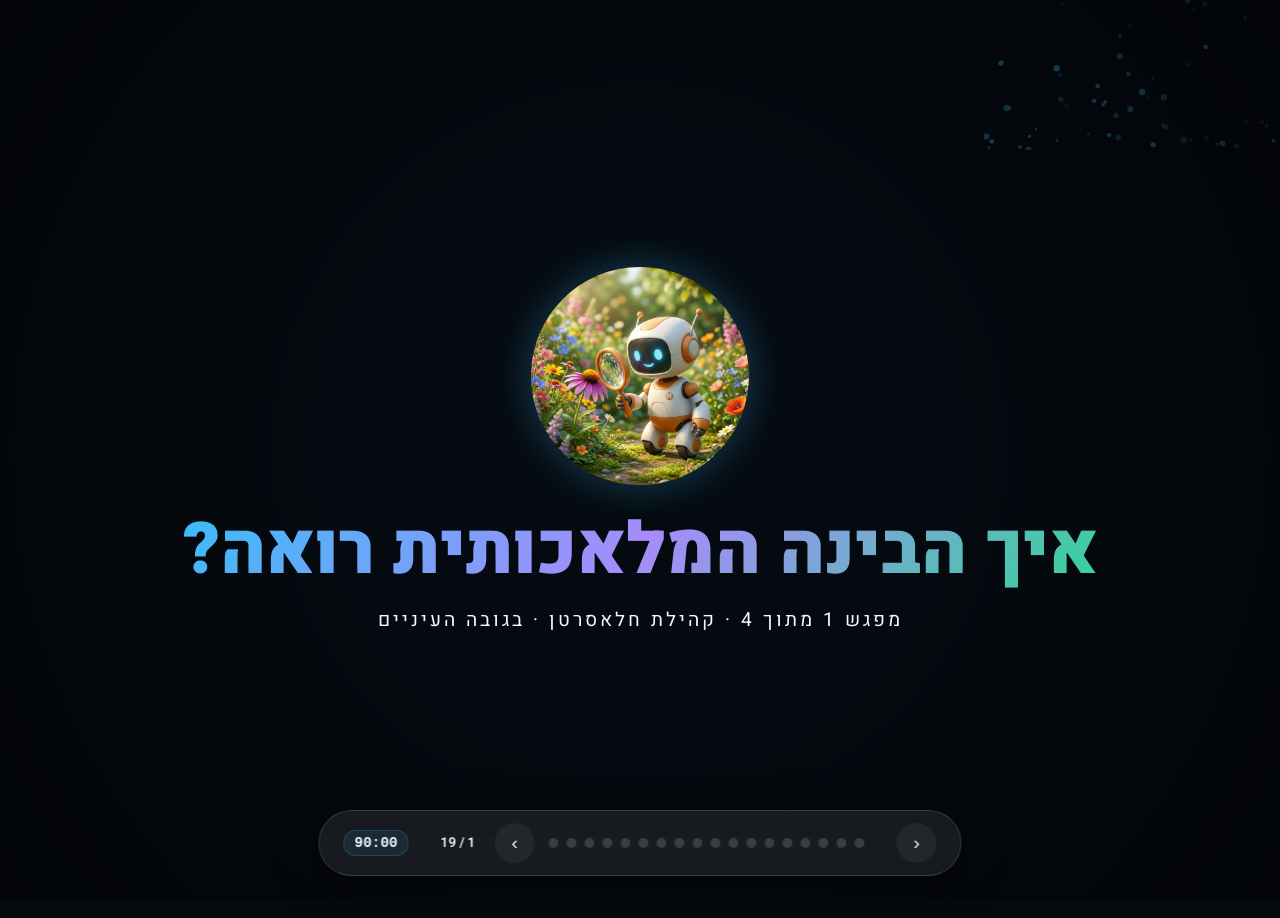
==== index.html @ 6be5097e "Update Slide 6 question text" ====
<!DOCTYPE html>
<html lang="he" dir="rtl">
<head>
  <meta charset="UTF-8" />
  <meta name="viewport" content="width=device-width, initial-scale=1.0" />
  <title>איך הבינה המלאכותית רואה — סדנה לקהילת חלאסרטן</title>
  <link rel="preconnect" href="https://fonts.googleapis.com">
  <link rel="preconnect" href="https://fonts.gstatic.com" crossorigin>
  <link href="https://fonts.googleapis.com/css2?family=Heebo:wght@300;400;500;700;800;900&display=swap" rel="stylesheet">
  <script src="https://cdn.jsdelivr.net/npm/@tailwindcss/browser@4"></script>
  <style type="text/tailwindcss">
    @theme {
      --color-bg: #0c1726;
      --color-bg-deep: #07101b;
      --color-surface: #18273a;
      --color-text: #f4f8ff;
      --color-text-secondary: #c5d7ea;
      --color-text-muted: #88a4c3;
      --color-accent-1: #39bdf8;
      --color-accent-2: #a78bfa;
      --color-accent-3: #34d399;
      --color-accent-4: #f59e0b;
      --color-glass-bg: rgba(255,255,255,0.06);
      --color-glass-border: rgba(255,255,255,0.10);
      --color-vignette: rgba(0,0,0,0.45);
      --font-display: 'Heebo', sans-serif;
      --font-body: 'Heebo', sans-serif;
    }
  </style>
  <style>
    :root { --color-bg:#050a10; --color-text:#f4f8ff; --glow-color-rgb:57,189,248; }
    *,*::before,*::after{box-sizing:border-box}
    html,body{background:var(--color-bg);margin:0;font-family:'Heebo',sans-serif;color:var(--color-text);overflow:hidden;height:100vh;width:100vw}
    .deck{width:100vw;height:100vh;position:relative;perspective:1200px}
    .slide{position:absolute;inset:0;background:var(--color-bg);display:flex;flex-direction:column;align-items:center;justify-content:center;opacity:0;transform:translateY(40px) scale(0.95);filter:blur(15px);transition:opacity 0.8s cubic-bezier(0.16, 1, 0.3, 1),transform 0.8s cubic-bezier(0.16, 1, 0.3, 1),filter 0.8s cubic-bezier(0.16, 1, 0.3, 1);pointer-events:none;overflow:hidden}
    .slide.active{opacity:1;transform:translateY(0) scale(1);filter:blur(0);pointer-events:all}
    .slide>.content{position:relative;z-index:2;width:100%;max-width:1120px;padding:clamp(1.3rem,3.2vw,3.2rem)}
    .nav-controls{position:fixed;bottom:24px;left:50%;transform:translateX(-50%);display:flex;align-items:center;gap:14px;z-index:100;background:rgba(255,255,255,0.08);backdrop-filter:blur(16px);-webkit-backdrop-filter:blur(16px);padding:12px 24px;border-radius:50px;border:1px solid rgba(255,255,255,0.15);box-shadow:0 10px 40px rgba(0,0,0,0.5)}
    .nav-btn{width:40px;height:40px;border:none;background:rgba(255,255,255,0.05);color:var(--color-accent-1);border-radius:50%;font-size:1.2rem;cursor:pointer;display:flex;align-items:center;justify-content:center;transition:all 0.3s ease}
    .nav-btn:hover{background:rgba(255,255,255,0.15);transform:scale(1.1);color:#fff}
    .slide-dots{display:flex;gap:8px}
    .dot{width:10px;height:10px;border-radius:50%;background:rgba(255,255,255,0.15);cursor:pointer;transition:all 0.3s cubic-bezier(0.34, 1.56, 0.64, 1)}
    .dot.active{background:var(--color-accent-1);transform:scale(1.4);box-shadow:0 0 10px var(--color-accent-1)}
    .slide-counter{font-size:.85rem;color:var(--color-text-muted);min-width:46px;text-align:center;font-weight:600}
    .reveal{opacity:0;transform:translateY(30px)}
    .gradient-mesh{position:absolute;inset:0;z-index:0;overflow:hidden;pointer-events:none}
    .blob{position:absolute;border-radius:50%;filter:blur(100px);animation:float-slow 12s cubic-bezier(0.4, 0, 0.2, 1) infinite;mix-blend-mode:screen}
    .blob:nth-child(2){animation:float-drift 16s cubic-bezier(0.4, 0, 0.2, 1) infinite}
    .blob:nth-child(3){animation:float-slow 20s cubic-bezier(0.4, 0, 0.2, 1) infinite reverse}
    .slide::before{content:'';position:absolute;inset:0;z-index:1;pointer-events:none;background-image:url("data:image/svg+xml,%3Csvg viewBox='0 0 512 512' xmlns='http://www.w3.org/2000/svg'%3E%3Cfilter id='n'%3E%3CfeTurbulence type='fractalNoise' baseFrequency='0.7' numOctaves='4' stitchTiles='stitch'/%3E%3C/filter%3E%3Crect width='100%25' height='100%25' filter='url(%23n)' opacity='0.04'/%3E%3C/svg%3E");background-repeat:repeat;background-size:256px 256px;opacity:.05;mix-blend-mode:overlay}
    .slide::after{content:'';position:absolute;inset:0;z-index:1;pointer-events:none;background:radial-gradient(circle at center,transparent 40%,rgba(0,0,0,0.6) 100%)}
    @keyframes float-slow{0%{transform:translate(0,0) scale(1)}25%{transform:translate(40px,-30px) scale(1.1)}50%{transform:translate(-30px,30px) scale(.95)}75%{transform:translate(30px,20px) scale(1.05)}100%{transform:translate(0,0) scale(1)}}
    @keyframes float-drift{0%{transform:translate(0,0) scale(1) rotate(0)}33%{transform:translate(-40px,-40px) scale(1.1) rotate(5deg)}66%{transform:translate(30px,20px) scale(.9) rotate(-3deg)}100%{transform:translate(0,0) scale(1) rotate(0)}}
    @keyframes float{0%,100%{transform:translateY(0)}50%{transform:translateY(-10px)}}
    .card{background:linear-gradient(145deg, rgba(255,255,255,0.06), rgba(255,255,255,0.02));backdrop-filter:blur(24px);-webkit-backdrop-filter:blur(24px);border:1px solid rgba(255,255,255,0.08);border-radius:24px;padding:1.4rem;transition:all 0.4s cubic-bezier(0.16, 1, 0.3, 1);box-shadow:0 4px 20px rgba(0,0,0,0.2)}
    .card:hover{transform:translateY(-5px);border-color:rgba(255,255,255,0.2);box-shadow:0 12px 40px rgba(0,0,0,0.4)}
    .muted{color:var(--color-text-muted)} .secondary{color:var(--color-text-secondary)} .accent{color:var(--color-accent-1)}
    .emoji-big{font-size:78px;line-height:1;filter:drop-shadow(0 10px 20px rgba(0,0,0,0.3))}
    .badge{display:inline-flex;align-items:center;gap:.45rem;padding:.4rem 1rem;border-radius:999px;background:rgba(255,255,255,0.08);border:1px solid rgba(255,255,255,0.15);font-size:.9rem;color:var(--color-text);font-weight:600;box-shadow:0 4px 15px rgba(0,0,0,0.1);backdrop-filter:blur(10px)}
    .mouse-spotlight{position:fixed;inset:0;z-index:99;pointer-events:none;transition:background 0.1s}
    .timeline{display:flex;flex-direction:column;gap:1.2rem}
    .step{display:flex;align-items:flex-start;gap:1rem}
    .step-num{width:32px;height:32px;border-radius:50%;display:flex;align-items:center;justify-content:center;background:linear-gradient(135deg, var(--color-accent-1), #0284c7);color:#fff;font-weight:800;font-size:.9rem;min-width:32px;box-shadow:0 4px 10px rgba(57,189,248,0.3)}
    .video-box{background:linear-gradient(135deg,rgba(57,189,248,.05),rgba(167,139,250,.05));border:1px solid rgba(167,139,250,.25);border-radius:24px;padding:1.4rem;box-shadow:inset 0 0 40px rgba(167,139,250,0.05)}
    .terminal{background:#000;border-radius:18px;padding:1.2rem;border:1px solid rgba(255,255,255,.1);font-family:monospace;color:#10b981;line-height:1.5;font-size:.9rem;height:260px;overflow:hidden;box-shadow:inset 0 0 20px rgba(0,0,0,0.8)}
    .small{font-size:.9rem;line-height:1.5}
    .session-badge{display:flex;align-items:center;justify-content:center;width:40px;height:40px;border-radius:50%;font-weight:800;font-size:1rem;min-width:40px;box-shadow:0 4px 12px rgba(0,0,0,0.1)}
    .glowing-image{border-radius:24px;box-shadow:0 0 40px rgba(57,189,248,0.3);border:1px solid rgba(255,255,255,0.1);object-fit:cover;transition:all 0.4s ease}
    .glowing-image:hover{transform:scale(1.02);box-shadow:0 0 60px rgba(167,139,250,0.4)}
    @media (prefers-reduced-motion: reduce){*,*::before,*::after{animation-duration:.01ms!important;transition-duration:.2s!important}}
  </style>
</head>
<body>
<div class="mouse-spotlight"></div>
<div class="deck">

<!-- SLIDE 1: Title -->
<div class="slide active" data-slide="1">
  <div class="gradient-mesh"><div class="blob" style="width:520px;height:520px;top:-120px;right:-100px;background:var(--color-accent-1);opacity:.13"></div><div class="blob" style="width:330px;height:330px;bottom:-70px;left:-40px;background:var(--color-accent-2);opacity:.11"></div><div class="blob" style="width:220px;height:220px;top:48%;left:18%;background:var(--color-accent-3);opacity:.09"></div></div>
  <canvas class="particle-canvas" style="position:absolute;inset:0;z-index:1"></canvas>
  <div class="content text-center" style="display:flex;flex-direction:column;align-items:center;">
    <img src="assets/friendly_hero_1775675685711.png" class="reveal glowing-image" style="width:220px;height:220px;margin-bottom:1.5rem;animation:float 5s ease-in-out infinite;border-radius:50%;object-fit:cover;" alt="Friendly AI Robot hero" />
    <h1 class="reveal" style="font-size:clamp(2.2rem,5.6vw,4.5rem);font-weight:900;line-height:1.15;margin:0 0 .8rem;background:linear-gradient(135deg,#39bdf8,#a78bfa,#34d399);-webkit-background-clip:text;-webkit-text-fill-color:transparent;background-clip:text">איך הבינה המלאכותית רואה?</h1>
    <p class="reveal muted" style="font-size:clamp(.95rem,1.5vw,1.2rem);letter-spacing:3px;text-transform:uppercase;margin:0">מפגש 1 מתוך 4 · קהילת חלאסרטן · בגובה העיניים</p>
  </div>
</div>

<!-- SLIDE 2: About me — UPDATED with personal story -->
<div class="slide" data-slide="2">
  <div class="gradient-mesh"><div class="blob" style="width:430px;height:430px;top:-100px;left:-60px;background:var(--color-accent-2);opacity:.10"></div><div class="blob" style="width:270px;height:270px;bottom:-60px;right:-40px;background:var(--color-accent-3);opacity:.08"></div></div>
  <div class="content">
    <div class="reveal badge">🙋 קצת עליי</div>
    <h2 class="reveal" style="font-size:clamp(1.7rem,4vw,2.8rem);font-weight:800;margin:.7rem 0 1.1rem">מי אני — ולמה בחרתי להעביר את הסדנה הזו</h2>
    <div class="grid grid-cols-2 gap-5">
      <div class="card reveal">
        <img src="assets/unnamed.png" style="width:70px;height:70px;border-radius:50%;object-fit:cover;margin-bottom:.8rem;border:2px solid var(--color-accent-1);" alt="Amit Rosen" />
        <div style="font-weight:700;margin-bottom:.4rem">עמית רוזן — AI Solution Architect</div>
        <div class="secondary small">בן 37, קריית אונו, נשוי ואב לשניים. עובד בקשת. בונה מערכות AI ביום-יום ומתרגם טכנולוגיה מורכבת לשפה פשוטה.</div>
      </div>
      <div class="card reveal" style="border-right:3px solid #f472b6">
        <img src="assets/unnamed%20(1).jpg" style="width:70px;height:70px;border-radius:50%;object-fit:cover;margin-bottom:.8rem;border:2px solid #f472b6;" alt="Journey" />
        <div style="font-weight:700;margin-bottom:.4rem;color:#f472b6">גם אני עברתי את המסע הזה.</div>
        <div class="secondary small">ב-2018 גיליתי שאני חולה, ועברתי שנה וחצי של 8 ניתוחים ו-4 סבבי כימו. את הלפטופ לקחתי לכל מקום — והמשכתי לעבוד, ליצור ולהיות עסוק גם בתוך הכימו. <span style="color:#f4f8ff;font-weight:600">זה היה העוגן שלי בתוך כל הבלגן.</span></div>
      </div>
      <div class="card reveal"><div style="font-size:46px;margin-bottom:.5rem">💡</div><div style="font-weight:700;margin-bottom:.4rem">מה שעזר לי, יכול לעזור גם לכם.</div><div class="secondary small">הסדנה הזו לא נועדה ללמד מדעי המחשב — אלא לתת כלים פשוטים שיכולים לעזור, לעורר סקרנות, ולחזק תחושת מסוגלות.</div></div>
      <div class="card reveal"><div style="font-size:46px;margin-bottom:.5rem">🤝</div><div style="font-weight:700;margin-bottom:.4rem">זו שיחה, לא הרצאה</div><div class="secondary small">תעצרו אותי, תשאלו, תשתפו. כל אחד מכם נמצא במקום אחר — ואני כאן בשביל כולכם.</div></div>
    </div>
  </div>
</div>

<!-- SLIDE 3: My journey — UPDATED with illness timeline -->
<div class="slide" data-slide="3">
  <div class="gradient-mesh"><div class="blob" style="width:420px;height:420px;top:-70px;right:-80px;background:var(--color-accent-1);opacity:.09"></div><div class="blob" style="width:300px;height:300px;bottom:-70px;left:-50px;background:var(--color-accent-3);opacity:.08"></div></div>
  <div class="content">
    <div class="reveal badge">📖 הסיפור שלי</div>
    <h2 class="reveal" style="font-size:clamp(1.7rem,4vw,2.7rem);font-weight:800;margin:.7rem 0 1rem">איך הגעתי לעמוד כאן?</h2>
    <div class="timeline">
      <div class="card reveal" style="border-right:4px solid var(--color-accent-1)"><div style="font-weight:700;margin-bottom:.35rem">2017 — WSC Sports</div><div class="secondary small">נכנסתי להייטק, לא בתכנות — בתפקידי ייעול תהליכים והכשרה. גיליתי שאני אוהב לחבר בין אנשים לטכנולוגיה.</div></div>
      <div class="card reveal" style="border-right:4px solid #f472b6"><div style="font-weight:700;margin-bottom:.35rem;color:#f472b6">2018 — "זה לא שטויות"</div><div class="secondary small">משהו בולט בצוואר. רופא, בדיקה, החלטה: חשד ללימפומה. שאלתי "זה שטויות נכון?" — הוא אמר שלא. יצאתי, עשיתי גוגל, הבנתי שאני הולך למות. <span style="color:#f4f8ff">בסוף — סרטן אשך, 8 ניתוחים, 4 כימו.</span></div></div>
      <div class="card reveal" style="border-right:4px solid var(--color-accent-2)"><div style="font-weight:700;margin-bottom:.35rem">תקופת הטיפולים — לא להפסיק</div><div class="secondary small">ביקשתי מהבוס דבר אחד: לא להפסיק לעבוד. חצי משרה, בזמנים שלי. הייתי עובד תוך כדי שהכימו מתחיל לזרום. <span style="color:#f4f8ff">זה שמר אותי שפוי וחי.</span></div></div>
      <div class="card reveal" style="border-right:4px solid var(--color-accent-3)"><div style="font-weight:700;margin-bottom:.35rem">היום — לשתף את מה שעזר</div><div class="secondary small">כל אחד מכם נמצא במקום אחר — תוך כדי הטיפולים, אחרי, עדיין מחפש. אני כאן לתת לכם כלים שיגרמו לכם להרגיש מסוגל, יצירתי, ועסוק.</div></div>
    </div>
  </div>
</div>

<!-- SLIDE 4: NEW — Course overview (4 sessions) -->
<div class="slide" data-slide="4">
  <div class="gradient-mesh"><div class="blob" style="width:450px;height:450px;top:-100px;right:-70px;background:var(--color-accent-3);opacity:.1"></div><div class="blob" style="width:280px;height:280px;bottom:-60px;left:-40px;background:var(--color-accent-2);opacity:.08"></div></div>
  <div class="content">
    <div class="reveal badge">🗓️ 4 מפגשים</div>
    <h2 class="reveal" style="font-size:clamp(1.7rem,3.8vw,2.5rem);font-weight:800;margin:.7rem 0 1.1rem">מה נעשה יחד?</h2>
    <div class="grid grid-cols-2 gap-5">
      <div class="card reveal" style="border-top:3px solid var(--color-accent-1)">
        <div style="display:flex;align-items:center;gap:.7rem;margin-bottom:.6rem">
          <div class="session-badge" style="background:rgba(57,189,248,.15);color:var(--color-accent-1)">1</div>
          <div style="font-weight:800;color:var(--color-accent-1)">👁️ AI רואה את העולם — היום</div>
        </div>
        <div class="secondary small">ראייה ממוחשבת, Google Lens, דפדפנים אייג'נטים. כלים שמבינים תמונות ומסכים.</div>
      </div>
      <div class="card reveal" style="border-top:3px solid var(--color-accent-2)">
        <div style="display:flex;align-items:center;gap:.7rem;margin-bottom:.6rem">
          <div class="session-badge" style="background:rgba(167,139,250,.15);color:var(--color-accent-2)">2</div>
          <div style="font-weight:800;color:var(--color-accent-2)">✨ AI יוצר ממילים</div>
        </div>
        <div class="secondary small">מודלי שפה, Prompt Engineering, יצירת קוד אינטראקטיבי ומערכת שמש תלת-ממדית.</div>
      </div>
      <div class="card reveal" style="border-top:3px solid var(--color-accent-3)">
        <div style="display:flex;align-items:center;gap:.7rem;margin-bottom:.6rem">
          <div class="session-badge" style="background:rgba(52,211,153,.15);color:var(--color-accent-3)">3</div>
          <div style="font-weight:800;color:var(--color-accent-3)">🎬 מסיפור לסרטון</div>
        </div>
        <div class="secondary small">יצירת תמונות, מוזיקה מקורית וסרטון מצויר אישי — שרשרת כלים מ-Gemini עד CapCut.</div>
      </div>
      <div class="card reveal" style="border-top:3px solid var(--color-accent-4)">
        <div style="display:flex;align-items:center;gap:.7rem;margin-bottom:.6rem">
          <div class="session-badge" style="background:rgba(245,158,11,.15);color:var(--color-accent-4)">4</div>
          <div style="font-weight:800;color:var(--color-accent-4)">🧠 AI כשותף חכם</div>
        </div>
        <div class="secondary small">NotebookLM — AI שעובד עם המסמכים שלכם. כלים פרקטיים ופודקאסט מפתיע על הקבוצה.</div>
      </div>
    </div>
    <div class="card reveal" style="margin-top:.8rem;text-align:center"><span class="secondary small">לא נדרש רקע טכני · לא נדרש תכנות · רק</span> <span style="font-weight:800;color:var(--color-accent-1)">סקרנות</span></div>
  </div>
</div>

<!-- SLIDE 5: NEW — Participant introductions activity -->
<div class="slide" data-slide="5">
  <div class="gradient-mesh"><div class="blob" style="width:460px;height:460px;top:-90px;left:-70px;background:var(--color-accent-2);opacity:.1"></div><div class="blob" style="width:290px;height:290px;bottom:-60px;right:-50px;background:var(--color-accent-3);opacity:.08"></div></div>
  <div class="content">
    <div class="reveal badge">🙋‍♀️ היכרות</div>
    <h2 class="reveal" style="font-size:clamp(1.7rem,4vw,2.7rem);font-weight:800;margin:.7rem 0 1.1rem">עכשיו — תורכם :)</h2>
    <div class="grid grid-cols-[1.2fr_1fr] gap-6 items-start">
      <div class="reveal">
        <div class="card" style="margin-bottom:1rem">
          <div style="font-weight:800;color:var(--color-accent-3);margin-bottom:.8rem">כמה דברים שנשמח לשמוע:</div>
          <div class="step" style="margin-bottom:.6rem"><div class="step-num" style="background:var(--color-accent-3)">1</div><div class="secondary small" style="padding-top:3px">איך קוראים לכם, ומאיפה אתם</div></div>
          <div class="step" style="margin-bottom:.6rem"><div class="step-num" style="background:var(--color-accent-2)">2</div><div class="secondary small" style="padding-top:3px">מה מביא אתכם לכאן</div></div>
          <div class="step"><div class="step-num" style="background:var(--color-accent-1)">3</div><div class="secondary small" style="padding-top:3px">מה הייתם רוצים ללמוד</div></div>
        </div>
      </div>
      <div class="reveal">
        <div class="card" style="border-right:4px solid var(--color-accent-2);margin-bottom:.8rem">
          <div style="font-size:2rem;margin-bottom:.5rem">💬</div>
          <div style="font-weight:700;margin-bottom:.4rem">אין תשובה נכונה</div>
          <div class="secondary small">לא צריך לדעת כלום מראש — רק לבוא כמו שאתם.</div>
        </div>
        <div class="card" style="background:rgba(244,114,182,.05);border:1px solid rgba(244,114,182,.2)">
          <div style="font-size:1.5rem;margin-bottom:.4rem">🎗️</div>
          <div class="secondary small">ואם לא מתחשק לשתף עכשיו — זה גם ממש בסדר. נקשיב, נתקדם לאט, וכל אחד בקצב שלו.</div>
        </div>
      </div>
    </div>
  </div>
</div>

<!-- SLIDE 6: Opening question (was slide 4) -->
<div class="slide" data-slide="6">
  <div class="gradient-mesh"><div class="blob" style="width:450px;height:450px;top:-100px;left:-70px;background:var(--color-accent-3);opacity:.1"></div><div class="blob" style="width:260px;height:260px;bottom:-60px;right:-40px;background:var(--color-accent-1);opacity:.08"></div></div>
  <div class="content text-center" style="display:flex;flex-direction:column;align-items:center;">
    <h2 class="reveal" style="font-size:clamp(1.8rem,4vw,3rem);font-weight:800;margin:0 0 1rem">שאלת פתיחה</h2>
    <div class="reveal video-box" style="max-width:780px;margin:0 auto 1.5rem;display:flex;flex-direction:column;gap:1.5rem;align-items:center;">
      <p style="font-size:clamp(1.2rem,2.5vw,1.8rem);line-height:1.7;margin:0">כשאנחנו מסתכלים על תמונה של פרח, מה בעצם קורה במוח שלנו — ואיך אנחנו יודעים שזה פרח?</p>
      <img src="assets/friendly_flower_scan_1775675701481.png" class="glowing-image" style="width:100%;max-height:300px;border-radius:18px;object-fit:cover;" alt="Educational scan of a flower" />
    </div>
    <p class="reveal muted">המוח שלנו עושה את זה בשבריר שנייה. הבינה המלאכותית עושה משהו אחר לגמרי.</p>
  </div>
</div>

<!-- SLIDE 7: Human vs Computer (was slide 5) -->
<div class="slide" data-slide="7">
  <div class="gradient-mesh"><div class="blob" style="width:390px;height:390px;top:-80px;right:-60px;background:var(--color-accent-1);opacity:.08"></div><div class="blob" style="width:280px;height:280px;bottom:-70px;left:-50px;background:var(--color-accent-2);opacity:.08"></div></div>
  <div class="content">
    <h2 class="reveal" style="font-size:clamp(1.6rem,3.6vw,2.4rem);font-weight:800;text-align:center;margin:0 0 1.2rem">אדם רואה משמעות, מחשב רואה דפוסים</h2>
    <div class="grid grid-cols-2 gap-6">
      <div class="card reveal"><div style="font-size:2.3rem;text-align:center">👤</div><div style="font-weight:800;text-align:center;color:var(--color-accent-3);margin:.45rem 0 .7rem">מה האדם עושה</div><div class="secondary small">מבין הקשר, מזהה רגש, משלים מידע חסר, ומבין כמעט מיד מה הוא רואה — בלי לחשוב.</div></div>
      <div class="card reveal"><div style="font-size:2.3rem;text-align:center">🤖</div><div style="font-weight:800;text-align:center;color:var(--color-accent-1);margin:.45rem 0 .7rem">מה המחשב עושה</div><div class="secondary small">מחפש קווים, צבעים, אזורים, תבניות חוזרות — והשוואה למה שלימדו אותו. <strong>מתמטיקה בלבד.</strong></div></div>
    </div>
    <div class="card reveal" style="margin-top:1rem;text-align:center;border-right:4px solid var(--color-accent-1)"><span class="secondary">המסר הפשוט:</span> <span style="font-weight:800;color:var(--color-accent-1)">המחשב לא "מבין כמו בן אדם" — הוא מחשב הסתברות מתוך רמזים.</span></div>
    <div class="card reveal" style="margin-top:.7rem;text-align:center;background:rgba(52,211,153,.06);border-color:rgba(52,211,153,.2)"><span class="secondary small">דוגמה:</span> <span class="secondary small">כדי לזהות חתול, המחשב לא "יודע" מה זה חתול — הוא זיהה שילוב של קווים, צורות ופרווה שראה במיליוני תמונות.</span></div>
  </div>
</div>

<!-- SLIDE 8: Computer sees numbers (was slide 6) -->
<div class="slide" data-slide="8">
  <div class="gradient-mesh"><div class="blob" style="width:430px;height:430px;top:-90px;left:-80px;background:var(--color-accent-2);opacity:.1"></div><div class="blob" style="width:300px;height:300px;bottom:-70px;right:-50px;background:var(--color-accent-1);opacity:.08"></div></div>
  <div class="content">
    <h2 class="reveal" style="font-size:clamp(1.6rem,3.6vw,2.4rem);font-weight:800;text-align:center;margin-bottom:.5rem">המחשב רואה מספרים</h2>
    <p class="reveal muted" style="text-align:center;margin:0 0 1.2rem">כל תמונה היא בעצם המון פיקסלים, וכל פיקסל הוא ערכים מספריים של צבע ובהירות.</p>
    <div class="reveal text-center" style="display:flex;flex-direction:column;align-items:center;">
      <img src="assets/Gemini_Generated_Image_ybytxiybytxiybyt.png" class="glowing-image" style="width:100%;max-width:800px;border-radius:18px;object-fit:contain;" alt="Cat picture overlaid with number grids" />
    </div>
    <div class="card reveal" style="margin-top:1rem;text-align:center">📸 תמונה אחת יכולה להכיל <span style="font-weight:800;color:var(--color-accent-3)">מאות אלפי עד מיליוני מספרים</span>. משם מתחילה ה"ראייה" של המחשב.</div>
  </div>
</div>

<!-- SLIDE 9: 3 layers (was slide 7) -->
<div class="slide" data-slide="9">
  <div class="gradient-mesh"><div class="blob" style="width:420px;height:420px;top:-80px;right:-80px;background:var(--color-accent-1);opacity:.08"></div><div class="blob" style="width:280px;height:280px;bottom:-60px;left:-50px;background:var(--color-accent-3);opacity:.08"></div></div>
  <div class="content">
    <h2 class="reveal" style="font-size:clamp(1.6rem,3.6vw,2.4rem);font-weight:800;text-align:center;margin-bottom:.6rem">איך ראייה ממוחשבת עובדת בפשטות?</h2>
    <p class="reveal muted" style="text-align:center;margin:0 0 1.3rem">אפשר לחשוב על זה כמו 3 שכבות של הסתכלות — כמו שהמוח שלנו עובד.</p>
    <div class="reveal" style="display:flex;justify-content:center;margin-bottom:1.5rem;">
      <img src="assets/friendly_layers_1775675717532.png" class="glowing-image" style="width:100%;max-width:900px;height:240px;border-radius:24px;object-fit:contain;background:#fff;" alt="Computer Vision educational drawing" />
    </div>
    <div class="grid grid-cols-3 gap-5">
      <div class="card reveal" style="border-top:3px solid var(--color-accent-1);text-align:center"><div style="font-size:2.4rem">🖊️</div><div style="font-weight:800;margin:.5rem 0;color:var(--color-accent-1)">1. קצוות</div><div class="secondary small">איפה יש שינוי בין אור וחושך, בין צבעים, בין אזורים. השלב הכי בסיסי.</div></div>
      <div class="card reveal" style="border-top:3px solid var(--color-accent-2);text-align:center"><div style="font-size:2.4rem">🧩</div><div style="font-weight:800;margin:.5rem 0;color:var(--color-accent-2)">2. צורות</div><div class="secondary small">הקווים מתחברים לצורות מוכרות: עיגולים, אצבעות, עיניים, עלי כותרת, תאים.</div></div>
      <div class="card reveal" style="border-top:3px solid var(--color-accent-3);text-align:center"><div style="font-size:2.4rem">🏷️</div><div style="font-weight:800;margin:.5rem 0;color:var(--color-accent-3)">3. משמעות</div><div class="secondary small">המערכת משערת: "זה פנים", "זו יד", "זה רקמה חולה", "זו מחיאת כפיים".</div></div>
    </div>
    <div class="card reveal" style="margin-top:1rem;text-align:center">כמו בלימוד קריאה: <span style="color:var(--color-accent-1);font-weight:800">אותיות → מילים → משפטים → משמעות</span>. <span class="muted small">המחשב אימן את עצמו על מיליוני תמונות.</span></div>
  </div>
</div>

<!-- SLIDE 10: Real-life examples — UPDATED with stronger medical framing -->
<div class="slide" data-slide="10">
  <div class="gradient-mesh"><div class="blob" style="width:460px;height:460px;top:-110px;left:-80px;background:var(--color-accent-3);opacity:.1"></div><div class="blob" style="width:260px;height:260px;bottom:-60px;right:-50px;background:var(--color-accent-2);opacity:.08"></div></div>
  <div class="content">
    <h2 class="reveal" style="font-size:clamp(1.6rem,3.6vw,2.3rem);font-weight:800;text-align:center;margin-bottom:1rem">איפה אנחנו כבר פוגשים את זה?</h2>
    <div class="grid grid-cols-3 gap-4">
      <div class="card reveal"><div style="font-size:2rem">🔓</div><div style="font-weight:700;margin:.4rem 0">פתיחת טלפון בפנים</div><div class="secondary small">הטלפון מזהה פנים, לא רק סיסמה.</div></div>
      <div class="card reveal"><div style="font-size:2rem">📸</div><div style="font-weight:700;margin:.4rem 0">Google Photos</div><div class="secondary small">ממיין תמונות לפי אנשים, חפצים, מיקומים.</div></div>
      <div class="card reveal"><div style="font-size:2rem">🚗</div><div style="font-weight:700;margin:.4rem 0">רכב חכם</div><div class="secondary small">מזהה כביש, הולכי רגל, שלטים ותנועה.</div></div>
      <div class="card reveal" style="border:1px solid rgba(244,114,182,.3);background:rgba(244,114,182,.05)">
        <div style="font-size:2rem">🔬</div>
        <div style="font-weight:700;margin:.4rem 0;color:#f472b6">רפואה — ממש כמו שלכם</div>
        <div class="secondary small">ניתוח CT, MRI ורנטגן. זיהוי גידולים בשלבים מוקדמים. <span style="color:#f4f8ff">אותה טכנולוגיה שראייתם בתמונות שלכם.</span></div>
      </div>
      <div class="card reveal"><div style="font-size:2rem">🌿</div><div style="font-weight:700;margin:.4rem 0">Google Lens</div><div class="secondary small">מצלמים משהו ומקבלים הסבר, תרגום או זיהוי.</div></div>
      <div class="card reveal"><div style="font-size:2rem">🛒</div><div style="font-weight:700;margin:.4rem 0">חנות חכמה</div><div class="secondary small">זיהוי מוצרים ותשלום אוטומטי בלי קופה.</div></div>
    </div>
  </div>
</div>

<!-- SLIDE 11: Quick Draw / Emoji game — UPDATED with links -->
<div class="slide" data-slide="11">
  <div class="gradient-mesh"><div class="blob" style="width:420px;height:420px;top:-90px;right:-70px;background:var(--color-accent-1);opacity:.09"></div><div class="blob" style="width:300px;height:300px;bottom:-70px;left:-50px;background:var(--color-accent-2);opacity:.09"></div></div>
  <div class="content">
    <div class="reveal badge">🎮 פעילות — כולם ביחד!</div>
    <h2 class="reveal" style="font-size:clamp(1.7rem,3.8vw,2.5rem);font-weight:800;margin:.8rem 0 .8rem">AI מנסה לנחש מה אתם מציירים</h2>
    <div class="grid grid-cols-2 gap-6 items-start">
      <div class="card reveal">
        <div style="font-weight:800;color:var(--color-accent-3);margin-bottom:.8rem">שני כלים לנסות:</div>
        <div style="margin-bottom:.9rem">
          <div style="font-weight:700;color:var(--color-accent-1);margin-bottom:.3rem">✏️ Quick, Draw! (מצייר + AI מנחש)</div>
          <div class="secondary small" style="margin-bottom:.4rem">תציירו ו-AI ינסה לנחש בתוך 20 שניות. תראו איך הוא "חושב" בזמן אמת.</div>
          <a href="https://quickdraw.withgoogle.com" target="_blank" style="display:inline-block;padding:.35rem .8rem;background:rgba(57,189,248,.15);border:1px solid rgba(57,189,248,.3);border-radius:8px;color:var(--color-accent-1);font-weight:700;font-size:.85rem;text-decoration:none">🔗 quickdraw.withgoogle.com</a>
        </div>
        <div>
          <div style="font-weight:700;color:var(--color-accent-2);margin-bottom:.3rem">🔍 Emoji Scavenger Hunt (מצלם + AI מזהה)</div>
          <div class="secondary small" style="margin-bottom:.4rem">AI מבקש למצוא חפצים בסביבה. תצלמו והוא יבדוק אם זיהה נכון.</div>
          <a href="https://emojiscavengerhunt.withgoogle.com" target="_blank" style="display:inline-block;padding:.35rem .8rem;background:rgba(167,139,250,.15);border:1px solid rgba(167,139,250,.3);border-radius:8px;color:var(--color-accent-2);font-weight:700;font-size:.85rem;text-decoration:none">🔗 emojiscavengerhunt.withgoogle.com</a>
        </div>
      </div>
      <div class="card reveal" style="text-align:center">
        <div style="font-size:2.8rem;line-height:1.5;margin-bottom:.8rem">✏️ 🐶 🌻 🏠 🐱 🎸</div>
        <div class="secondary" style="margin-bottom:.7rem">מה זה מלמד אותנו?</div>
        <div class="video-box"><div class="secondary small">AI לא <strong>מבין</strong> — הוא <span style="color:var(--color-accent-1);font-weight:800">מתאים דפוסים</span>. לפעמים הוא מדויק להפליא, לפעמים הוא טועה בצורה מגוחכת.</div></div>
      </div>
    </div>
  </div>
</div>

<!-- SLIDE 12: Google Lens demo (was slide 10) -->
<div class="slide" data-slide="12">
  <div class="gradient-mesh"><div class="blob" style="width:450px;height:450px;top:-100px;left:-80px;background:var(--color-accent-1);opacity:.11"></div><div class="blob" style="width:310px;height:310px;bottom:-80px;right:-50px;background:var(--color-accent-3);opacity:.09"></div></div>
  <div class="content">
    <div class="reveal badge">📱 הדגמה חיה</div>
    <h2 class="reveal" style="font-size:clamp(1.7rem,3.8vw,2.5rem);font-weight:800;margin:.8rem 0 1rem">Google Lens — מחשב שרואה ומסביר</h2>
    <div class="grid grid-cols-2 gap-6">
      <div class="card reveal">
        <div style="font-weight:800;color:var(--color-accent-1);margin-bottom:.8rem">מה עושים?</div>
        <div class="step"><div class="step-num">1</div><div class="secondary small">פותחים Google Chrome על הנייד או לוחצים על סמל המצלמה ב-Google.</div></div>
        <div class="step"><div class="step-num">2</div><div class="secondary small">לוחצים על סמל Google Lens 🔍.</div></div>
        <div class="step"><div class="step-num">3</div><div class="secondary small">מצלמים חפץ, צמח, מוצר, ספר, תרופה, או טקסט.</div></div>
        <div class="step"><div class="step-num">4</div><div class="secondary small">רואים איך המערכת מזהה, מתרגמת, ומסבירה.</div></div>
      </div>
      <div class="card reveal">
        <div style="font-weight:800;color:var(--color-accent-3);margin-bottom:.8rem">רעיונות לניסוי בחדר</div>
        <div class="secondary small">🌿 צמח · 💊 קופסת תרופה · 🍎 פרי · 📖 עטיפה של ספר · 🪑 חפץ מהחדר</div>
        <div class="video-box" style="margin-top:1rem"><div class="secondary small">המסר לקהל: <span style="font-weight:800;color:var(--color-accent-1)">זה לא קסם — זו ראייה ממוחשבת + מאגר ידע + התאמת דפוסים.</span></div></div>
        <div class="card" style="margin-top:.7rem;background:rgba(244,114,182,.05);border-color:rgba(244,114,182,.2)"><div class="secondary small">💊 טיפ: נסו לצלם את הכיתוב על קופסת תרופה — וראו מה Lens יודע על התרופה.</div></div>
      </div>
    </div>
  </div>
</div>

<!-- SLIDE 13: Video of daughter (was slide 11) -->
<div class="slide" data-slide="13">
  <div class="gradient-mesh"><div class="blob" style="width:460px;height:460px;top:-90px;right:-70px;background:var(--color-accent-2);opacity:.1"></div><div class="blob" style="width:280px;height:280px;bottom:-60px;left:-40px;background:var(--color-accent-1);opacity:.08"></div></div>
  <div class="content">
    <div class="reveal badge">🎥 תאוריה → מציאות</div>
    <h2 class="reveal" style="font-size:clamp(1.6rem,3.8vw,2.45rem);font-weight:800;margin:.8rem 0 1rem">הסרטון של הבת שלי: כשהמצלמה מתחילה "להבין"</h2>
    <div class="grid grid-cols-[1.2fr_1fr] gap-6 items-start">
      <div class="reveal" style="position:relative">
        <video
          src="assets/daughter-demo.mp4"
          controls
          style="width:100%;border-radius:16px;border:1px solid rgba(57,189,248,.25);background:#000;max-height:300px;object-fit:contain"
        ></video>
        <div style="margin-top:.6rem;display:flex;gap:.5rem;flex-wrap:wrap">
          <span style="background:rgba(57,189,248,.12);border:1px solid rgba(57,189,248,.25);border-radius:6px;padding:.25rem .6rem;font-size:.78rem;color:var(--color-accent-1)">👁️ זיהוי ידיים</span>
          <span style="background:rgba(167,139,250,.12);border:1px solid rgba(167,139,250,.25);border-radius:6px;padding:.25rem .6rem;font-size:.78rem;color:var(--color-accent-2)">😊 זיהוי פנים</span>
          <span style="background:rgba(52,211,153,.12);border:1px solid rgba(52,211,153,.25);border-radius:6px;padding:.25rem .6rem;font-size:.78rem;color:var(--color-accent-3)">👏 זיהוי אירוע</span>
        </div>
      </div>
      <div class="reveal">
        <div class="grid gap-3">
          <div class="card" style="border-right:4px solid var(--color-accent-1)"><div style="font-weight:700;margin-bottom:.3rem">מה המערכת רואה?</div><div class="secondary small">לא "ילדה מוחאת כפיים" — אלא <strong>ידיים + קרבה + תנועה</strong>. משם היא מסיקה מחיאת כפיים.</div></div>
          <div class="card" style="border-right:4px solid var(--color-accent-2)"><div style="font-weight:700;margin-bottom:.3rem">רמת ביטחון</div><div class="secondary small">המערכת לא אומרת "זה" — היא אומרת "66% שזה פנים". <strong>הסתברות, לא ודאות.</strong></div></div>
          <div class="card" style="border-right:4px solid var(--color-accent-3)"><div style="font-weight:700;margin-bottom:.3rem">המסר</div><div class="secondary small">גם תמונה משפחתית פשוטה — לـAI היא <span style="color:var(--color-accent-1);font-weight:700">אוסף מספרים</span>. הוא לא "רגשות", רק תבניות.</div></div>
        </div>
      </div>
    </div>
  </div>
</div>

<!-- SLIDE 14: Why the video matters (was slide 12) -->
<div class="slide" data-slide="14">
  <div class="gradient-mesh"><div class="blob" style="width:420px;height:420px;top:-100px;left:-80px;background:var(--color-accent-3);opacity:.1"></div><div class="blob" style="width:300px;height:300px;bottom:-70px;right:-50px;background:var(--color-accent-2);opacity:.09"></div></div>
  <div class="content">
    <h2 class="reveal" style="font-size:clamp(1.6rem,3.6vw,2.35rem);font-weight:800;text-align:center;margin-bottom:1rem">למה הסרטון הזה חשוב?</h2>
    <div class="grid grid-cols-3 gap-5">
      <div class="card reveal"><div style="font-size:2rem">🧠</div><div style="font-weight:700;margin:.5rem 0">זה מחבר תאוריה למציאות</div><div class="secondary small">פתאום רואים ש"ראייה ממוחשבת" היא לא מושג — היא התנהגות אמיתית של מערכת.</div></div>
      <div class="card reveal"><div style="font-size:2rem">👨‍👩‍👧</div><div style="font-weight:700;margin:.5rem 0">זה אישי וחם</div><div class="secondary small">הדוגמה המשפחתית מרככת את הטכנולוגיה והופכת אותה לאנושית ונגישה.</div></div>
      <div class="card reveal"><div style="font-size:2rem">⚠️</div><div style="font-weight:700;margin:.5rem 0">וזה גם מלמד גבולות</div><div class="secondary small">המערכת יכולה לטעות, להתבלבל, להיות בטוחה חלקית. <strong>זה בסדר וחשוב לדעת.</strong></div></div>
    </div>
  </div>
</div>

<!-- SLIDE 15: NEW — Break -->
<div class="slide" data-slide="15">
  <div class="gradient-mesh"><div class="blob" style="width:500px;height:500px;top:-120px;right:-80px;background:var(--color-accent-3);opacity:.12"></div><div class="blob" style="width:320px;height:320px;bottom:-80px;left:-60px;background:var(--color-accent-2);opacity:.09"></div></div>
  <div class="content text-center">
    <div class="reveal emoji-big" style="animation:float 3s ease-in-out infinite;margin-bottom:.7rem">☕</div>
    <h2 class="reveal" style="font-size:clamp(2rem,4.5vw,3.2rem);font-weight:900;margin:0 0 .8rem;background:linear-gradient(135deg,#34d399,#a78bfa);-webkit-background-clip:text;-webkit-text-fill-color:transparent;background-clip:text">הפסקה — 5 דקות</h2>
    <p class="reveal muted" style="font-size:1.1rem;margin-bottom:1.5rem">תרגישו חופשי לקום, לשתות, לנשום</p>
    <div class="grid grid-cols-3 gap-4" style="max-width:700px;margin:0 auto">
      <div class="card reveal" style="text-align:center"><div style="font-size:2rem">🔙</div><div class="secondary small" style="margin-top:.4rem">ראינו: ראייה ממוחשבת, פיקסלים, שכבות, Google Lens</div></div>
      <div class="card reveal" style="text-align:center;border:1px solid rgba(57,189,248,.3)"><div style="font-size:2rem">⏳</div><div class="secondary small" style="margin-top:.4rem">5 דקות</div></div>
      <div class="card reveal" style="text-align:center"><div style="font-size:2rem">🔜</div><div class="secondary small" style="margin-top:.4rem">הולך: צ'אטבוטים, אייג'נטים, דפדפנים חכמים</div></div>
    </div>
  </div>
</div>

<!-- SLIDE 16: Chatbot vs Agent (was slide 13) -->
<div class="slide" data-slide="16">
  <div class="gradient-mesh"><div class="blob" style="width:470px;height:470px;top:-100px;right:-70px;background:var(--color-accent-1);opacity:.1"></div><div class="blob" style="width:300px;height:300px;bottom:-70px;left:-50px;background:var(--color-accent-2);opacity:.08"></div></div>
  <div class="content">
    <div class="reveal badge">💬 צעד הבא</div>
    <h2 class="reveal" style="font-size:clamp(1.7rem,3.8vw,2.45rem);font-weight:800;margin:.8rem 0 1rem">צ'אטבוט מול אייג'נט — מה ההבדל?</h2>
    <div class="grid grid-cols-2 gap-6">
      <div class="card reveal" style="border-top:3px solid var(--color-accent-2)">
        <div style="font-size:2rem">💬</div>
        <div style="font-weight:800;margin:.5rem 0;color:var(--color-accent-2)">צ'אטבוט — משיב</div>
        <div class="secondary small">מדבר איתי, עונה לי, מסביר, מסכם, עוזר לי לחשוב — אבל מחכה שאגיד לו מה לעשות כל פעם מחדש.</div>
        <div class="card" style="margin-top:.7rem;padding:.6rem;background:rgba(167,139,250,.07)"><div class="secondary small">דוגמה: "תסביר לי מה זה לימפומה" → מקבל הסבר. "עכשיו תסכם" → מסכם. אחד אחד.</div></div>
      </div>
      <div class="card reveal" style="border-top:3px solid var(--color-accent-1)">
        <div style="font-size:2rem">🧭</div>
        <div style="font-weight:800;margin:.5rem 0;color:var(--color-accent-1)">אייג'נט — מבצע</div>
        <div class="secondary small">לא רק עונה — גם מבצע צעדים, מחליט מה הבא, נע בין מסכים, כלים ואתרים, ופועל להשלמת משימה.</div>
        <div class="card" style="margin-top:.7rem;padding:.6rem;background:rgba(57,189,248,.07)"><div class="secondary small">דוגמה: "תמצא לי מחקרים על לימפומה, סכם אותם ושמור בקובץ" → עושה הכל לבד.</div></div>
      </div>
    </div>
    <div class="card reveal" style="margin-top:1rem;text-align:center">המעבר: <span style="color:var(--color-accent-1);font-weight:800">מ-AI שמדבר איתי → ל-AI שפועל איתי ובשבילי</span>.</div>
  </div>
</div>

<!-- SLIDE 17: NEW — Claude extension deep dive -->
<div class="slide" data-slide="17">
  <div class="gradient-mesh"><div class="blob" style="width:440px;height:440px;top:-90px;left:-70px;background:var(--color-accent-1);opacity:.1"></div><div class="blob" style="width:280px;height:280px;bottom:-60px;right:-50px;background:var(--color-accent-3);opacity:.08"></div></div>
  <div class="content">
    <div class="reveal badge">🔌 Claude Extension — הדגמה חיה</div>
    <h2 class="reveal" style="font-size:clamp(1.6rem,3.8vw,2.4rem);font-weight:800;margin:.8rem 0 1rem">AI שנמצא בכל אתר שאתם פותחים</h2>
    <div class="grid grid-cols-2 gap-5">
      <div class="card reveal">
        <div style="font-weight:800;color:var(--color-accent-1);margin-bottom:.7rem">התקנה — פעם אחת:</div>
        <div class="step"><div class="step-num">1</div><div class="secondary small">Chrome Web Store → חיפוש "Claude for Chrome".</div></div>
        <div class="step"><div class="step-num">2</div><div class="secondary small">לחצו "Add to Chrome" → התוסף מותקן.</div></div>
        <div class="step"><div class="step-num">3</div><div class="secondary small">מעכשיו — סמל Claude 🟠 מופיע בפינת הדפדפן.</div></div>
      </div>
      <div class="card reveal">
        <div style="font-weight:800;color:var(--color-accent-3);margin-bottom:.7rem">מה אפשר לעשות:</div>
        <div style="display:grid;gap:.5rem">
          <div class="card" style="padding:.6rem;border-right:3px solid var(--color-accent-1)"><div class="secondary small">📄 <strong>לסכם דף שנמצאים בו</strong> — חדשות, מאמר רפואי, תוצאות בדיקה</div></div>
          <div class="card" style="padding:.6rem;border-right:3px solid var(--color-accent-2)"><div class="secondary small">🔍 <strong>לשאול שאלות על תוכן הדף</strong> — "מה המינון המומלץ?"</div></div>
          <div class="card" style="padding:.6rem;border-right:3px solid var(--color-accent-3)"><div class="secondary small">✍️ <strong>לעזור לכתוב</strong> — מייל, הודעה לרופא, פוסט</div></div>
        </div>
      </div>
    </div>
    <div class="card reveal" style="margin-top:.8rem">
      <div style="display:grid;grid-template-columns:1fr 1fr;gap:.8rem">
        <div><div style="font-weight:700;color:var(--color-accent-2);margin-bottom:.3rem">⚡ בחירת מודל לפי קושי:</div><div class="secondary small">Claude Haiku — מהיר לשאלות פשוטות. Claude Sonnet — לניתוח מעמיק. Opus — לדברים מורכבים.</div></div>
        <div><div style="font-weight:700;color:#f59e0b;margin-bottom:.3rem">⚠️ מגבלה חשובה לדעת:</div><div class="secondary small">כל שיחה מתחילה מחדש — <strong>אין זיכרון בין שיחות</strong>. צריך לתת הקשר בכל פעם.</div></div>
      </div>
    </div>
  </div>
</div>

<!-- SLIDE 18: Comet case study + browser vision (was slide 14) -->
<div class="slide" data-slide="18">
  <div class="gradient-mesh"><div class="blob" style="width:460px;height:460px;top:-100px;left:-80px;background:var(--color-accent-1);opacity:.1"></div><div class="blob" style="width:290px;height:290px;bottom:-60px;right:-40px;background:var(--color-accent-3);opacity:.08"></div></div>
  <canvas class="particle-canvas-ambient" style="position:absolute;inset:0;z-index:1"></canvas>
  <div class="content">
    <div class="reveal badge">🌐 Comet — מקרה בוחן</div>
    <h2 class="reveal" style="font-size:clamp(1.6rem,3.8vw,2.35rem);font-weight:800;margin:.8rem 0 1rem">דפדפן שמבין מה הוא רואה — ועושה</h2>
    <div class="grid grid-cols-2 gap-5">
      <div class="card reveal">
        <div style="font-weight:800;color:var(--color-accent-1);margin-bottom:.6rem">מה Comet (של Perplexity) עושה?</div>
        <div class="timeline" style="gap:.5rem">
          <div class="step"><div class="step-num" style="background:var(--color-accent-1);font-size:.7rem">👁️</div><div class="secondary small">מסתכל על המסך כמו שאנחנו מסתכלים — מבין כפתורים, שדות, טאבים</div></div>
          <div class="step"><div class="step-num" style="background:var(--color-accent-2);font-size:.7rem">📄</div><div class="secondary small">מנתח מסמך מורכב עם תמונות, טבלאות וטקסט — בו זמנית</div></div>
          <div class="step"><div class="step-num" style="background:var(--color-accent-3);font-size:.7rem">✅</div><div class="secondary small">לא רק מסביר — גם <strong>מבצע</strong>: לוחץ כפתורים, ממלא טפסים, מעדכן טקסט</div></div>
        </div>
      </div>
      <div class="card reveal">
        <div style="font-weight:800;color:var(--color-accent-3);margin-bottom:.6rem">הדגמה: מייל רפואי באנגלית</div>
        <div class="secondary small" style="margin-bottom:.7rem">נפתח מייל עם תוצאות בדיקה, תמונה וטקסט טכני. Comet:</div>
        <div style="display:grid;gap:.4rem">
          <div class="card" style="padding:.5rem;background:rgba(52,211,153,.06);border-color:rgba(52,211,153,.2)"><div class="secondary small">✅ יקרא את כל הטקסט + ינתח את התמונה</div></div>
          <div class="card" style="padding:.5rem;background:rgba(52,211,153,.06);border-color:rgba(52,211,153,.2)"><div class="secondary small">✅ יתרגם ויסביר במילים פשוטות בעברית</div></div>
          <div class="card" style="padding:.5rem;background:rgba(52,211,153,.06);border-color:rgba(52,211,153,.2)"><div class="secondary small">✅ יכול ליצור תגובה ולשלוח — הכל בלי לעזוב את הדף</div></div>
        </div>
      </div>
    </div>
    <div class="card reveal" style="margin-top:.8rem;border-right:4px solid var(--color-accent-2)"><span style="font-weight:800;color:var(--color-accent-2)">הקשר לראייה ממוחשבת:</span> <span class="secondary small">כמו שאתם מסתכלים על מסך כדי להבין "איפה ללחוץ" — גם אייג'נט מסתכל על המסך. <strong>ראייה ממוחשבת היא לא רק פרחים ופנים — היא גם הדרך שבה AI מנווט בדפדפן שלנו.</strong></span></div>
  </div>
</div>

<!-- SLIDE 19: Discussion + What's next (was slide 15) -->
<div class="slide" data-slide="19">
  <div class="gradient-mesh"><div class="blob" style="width:500px;height:500px;top:-120px;right:-80px;background:var(--color-accent-1);opacity:.13"></div><div class="blob" style="width:340px;height:340px;bottom:-80px;left:-60px;background:var(--color-accent-2);opacity:.11"></div><div class="blob" style="width:220px;height:220px;top:52%;left:24%;background:var(--color-accent-3);opacity:.09"></div></div>
  <canvas class="particle-canvas" style="position:absolute;inset:0;z-index:1"></canvas>
  <div class="content text-center">
    <div class="reveal emoji-big" style="margin-bottom:.6rem">🚀</div>
    <h2 class="reveal" style="font-size:clamp(2rem,4.4vw,3.1rem);font-weight:900;margin:0 0 .9rem;background:linear-gradient(135deg,#39bdf8,#a78bfa,#34d399);-webkit-background-clip:text;-webkit-text-fill-color:transparent;background-clip:text">מה הלאה?</h2>
    <div class="grid grid-cols-2 gap-5 text-right" style="margin:0 auto 1rem;max-width:920px">
      <div class="card reveal">
        <div style="font-weight:800;color:var(--color-accent-1);margin-bottom:.5rem">מה למדנו היום</div>
        <div class="secondary small">ראייה ממוחשבת, פיקסלים ושכבות, Google Lens, Quick Draw, צ'אטבוט מול אייג'נט, Claude Extension ו-Comet.</div>
      </div>
      <div class="card reveal">
        <div style="font-weight:800;color:var(--color-accent-3);margin-bottom:.5rem">מפגש 2 — AI יוצר</div>
        <div class="secondary small">מודלי שפה, Prompt Engineering, יצירת קוד אינטראקטיבי — ומערכת שמש תלת-ממדית שתכתבו במשפט אחד.</div>
      </div>
    </div>
    <div class="card reveal" style="max-width:700px;margin:0 auto .9rem">
      <div style="font-weight:800;color:#f472b6;margin-bottom:.4rem">💬 שאלה לדיון לפני שנפרד:</div>
      <div class="secondary">"איפה פגשתם ראייה ממוחשבת בחיים שלכם — בלי שידעתם שזה נקרא ככה?"</div>
    </div>
    <p class="reveal muted" style="font-size:1rem">המטרה היא לא לפחד מהטכנולוגיה — אלא להתחיל להרגיש איתה בבית.</p>
  </div>
</div>

</div><!-- end deck -->

<div class="nav-controls">
  <button class="nav-btn" onclick="changeSlide(-1)">&#8249;</button>
  <div class="slide-dots" id="dots"></div>
  <button class="nav-btn" onclick="changeSlide(1)">&#8250;</button>
  <span class="slide-counter" id="counter">1 / 19</span>
  <div class="timer" id="presentation-timer" onclick="toggleTimer()" style="font-family:monospace;font-size:0.9rem;font-weight:600;color:var(--color-accent-1);background:rgba(57,189,248,0.1);padding:4px 10px;border-radius:12px;cursor:pointer;margin-right:12px;border:1px solid rgba(57,189,248,0.2);transition:all 0.3s ease;" title="Click to start/pause timer">90:00</div>
</div>

<script>
let current=1;
const total=document.querySelectorAll('.slide').length;
const dotsContainer=document.getElementById('dots');
const counter=document.getElementById('counter');
for(let i=1;i<=total;i++){const dot=document.createElement('div');dot.className='dot'+(i===1?' active':'');dot.onclick=()=>goToSlide(i);dotsContainer.appendChild(dot)}
function goToSlide(n){const prev=document.querySelector('.slide.active');const next=document.querySelector(`.slide[data-slide="${n}"]`);if(prev)prev.classList.remove('active');if(next){next.classList.add('active');animateSlide(next)}current=n;updateNav()}
function changeSlide(dir){let next=current+dir;if(next<1)next=total;if(next>total)next=1;goToSlide(next)}
function updateNav(){document.querySelectorAll('.dot').forEach((d,i)=>d.classList.toggle('active',i+1===current));counter.textContent=current+' / '+total}
document.addEventListener('keydown',(e)=>{if(e.key==='ArrowRight'||e.key===' '){e.preventDefault();changeSlide(1)}if(e.key==='ArrowLeft'){e.preventDefault();changeSlide(-1)}});
let touchStartX=0;document.addEventListener('touchstart',(e)=>{touchStartX=e.touches[0].clientX});document.addEventListener('touchend',(e)=>{const diff=touchStartX-e.changedTouches[0].clientX;if(Math.abs(diff)>50)changeSlide(diff>0?1:-1)});
function animateSlide(slide){slide.querySelectorAll('.reveal').forEach((el,i)=>{el.style.transition='none';el.style.opacity='0';el.style.transform='translateY(20px)';el.offsetHeight;const delay=i*0.08;el.style.transition=`opacity .35s ease ${delay}s, transform .35s ease ${delay}s`;el.style.opacity='1';el.style.transform='translateY(0px)'})}
document.addEventListener('mousemove',(e)=>{const s=document.querySelector('.mouse-spotlight');if(s){s.style.background=`radial-gradient(600px circle at ${e.clientX}px ${e.clientY}px, rgba(57,189,248,0.06), transparent 40%)`}});
window.initParticles=function(canvas,options){if(!canvas)return;const ctx=canvas.getContext('2d');canvas.width=canvas.offsetWidth;canvas.height=canvas.offsetHeight;const interactive=options.interactive!==false;const count=options.count||(interactive?55:18);let mx=-1000,my=-1000;const particles=Array.from({length:count},()=>({x:Math.random()*canvas.width,y:Math.random()*canvas.height,vx:(Math.random()-.5)*.3,vy:(Math.random()-.5)*.3,size:Math.random()*2.5+.8,alpha:Math.random()*.35+.1}));if(interactive){canvas.addEventListener('mousemove',(e)=>{const r=canvas.getBoundingClientRect();mx=e.clientX-r.left;my=e.clientY-r.top});canvas.addEventListener('mouseleave',()=>{mx=-1000;my=-1000})}(function animate(){ctx.clearRect(0,0,canvas.width,canvas.height);particles.forEach(p=>{if(interactive){const dx=p.x-mx,dy=p.y-my,dist=Math.sqrt(dx*dx+dy*dy);if(dist<120){const force=(120-dist)/120*2;p.vx+=(dx/dist)*force*.1;p.vy+=(dy/dist)*force*.1}}p.vx*=.98;p.vy*=.98;p.x+=p.vx;p.y+=p.vy;if(p.x<0)p.x=canvas.width;if(p.x>canvas.width)p.x=0;if(p.y<0)p.y=canvas.height;if(p.y>canvas.height)p.y=0;ctx.beginPath();ctx.arc(p.x,p.y,p.size,0,Math.PI*2);ctx.fillStyle=`rgba(57,189,248,${p.alpha})`;ctx.fill()});requestAnimationFrame(animate)})()};
document.querySelectorAll('.particle-canvas').forEach(c=>window.initParticles(c,{interactive:true,count:55}));
document.querySelectorAll('.particle-canvas-ambient').forEach(c=>window.initParticles(c,{interactive:false,count:18}));
try{animateSlide(document.querySelector('.slide.active'))}catch(e){}

let timerInterval;
let timerSeconds = 90 * 60;
let isTimerRunning = false;
function toggleTimer() {
  if (isTimerRunning) { clearInterval(timerInterval); isTimerRunning = false; }
  else {
    isTimerRunning = true;
    timerInterval = setInterval(() => {
      if (timerSeconds > 0) { timerSeconds--; updateTimerDisplay(); } 
      else { clearInterval(timerInterval); }
    }, 1000);
  }
}
function updateTimerDisplay() {
  const m = Math.floor(timerSeconds / 60).toString().padStart(2, '0');
  const s = (timerSeconds % 60).toString().padStart(2, '0');
  const timerEl = document.getElementById('presentation-timer');
  if(timerEl) {
    timerEl.textContent = `${m}:${s}`;
    if (timerSeconds < 10 * 60) {
      timerEl.style.color = '#f43f5e';
      timerEl.style.borderColor = 'rgba(244,63,94,0.3)';
      timerEl.style.background = 'rgba(244,63,94,0.1)';
    }
  }
}
</script>
</body>
</html>
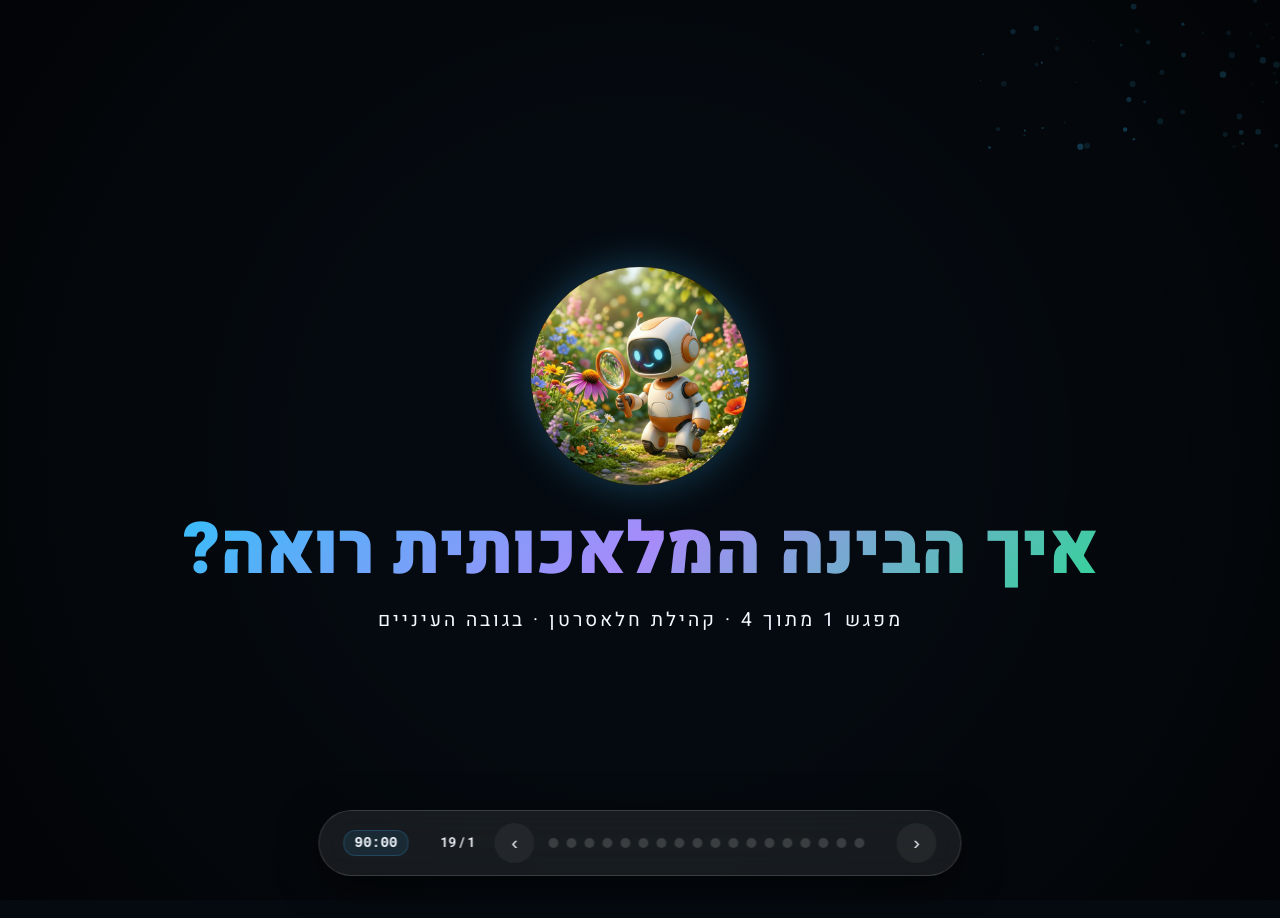
==== commit eccaaa9f: "Update Slide 10 card title" ====
--- a/index.html
+++ b/index.html
@@ -257,7 +257,7 @@
   <div class="content">
     <h2 class="reveal" style="font-size:clamp(1.6rem,3.6vw,2.3rem);font-weight:800;text-align:center;margin-bottom:1rem">איפה אנחנו כבר פוגשים את זה?</h2>
     <div class="grid grid-cols-3 gap-4">
-      <div class="card reveal"><div style="font-size:2rem">🔓</div><div style="font-weight:700;margin:.4rem 0">פתיחת טלפון בפנים</div><div class="secondary small">הטלפון מזהה פנים, לא רק סיסמה.</div></div>
+      <div class="card reveal"><div style="font-size:2rem">🔓</div><div style="font-weight:700;margin:.4rem 0">פתיחת טלפון בעזרת זיהוי פנים</div><div class="secondary small">הטלפון מזהה פנים, לא רק סיסמה.</div></div>
       <div class="card reveal"><div style="font-size:2rem">📸</div><div style="font-weight:700;margin:.4rem 0">Google Photos</div><div class="secondary small">ממיין תמונות לפי אנשים, חפצים, מיקומים.</div></div>
       <div class="card reveal"><div style="font-size:2rem">🚗</div><div style="font-weight:700;margin:.4rem 0">רכב חכם</div><div class="secondary small">מזהה כביש, הולכי רגל, שלטים ותנועה.</div></div>
       <div class="card reveal" style="border:1px solid rgba(244,114,182,.3);background:rgba(244,114,182,.05)">
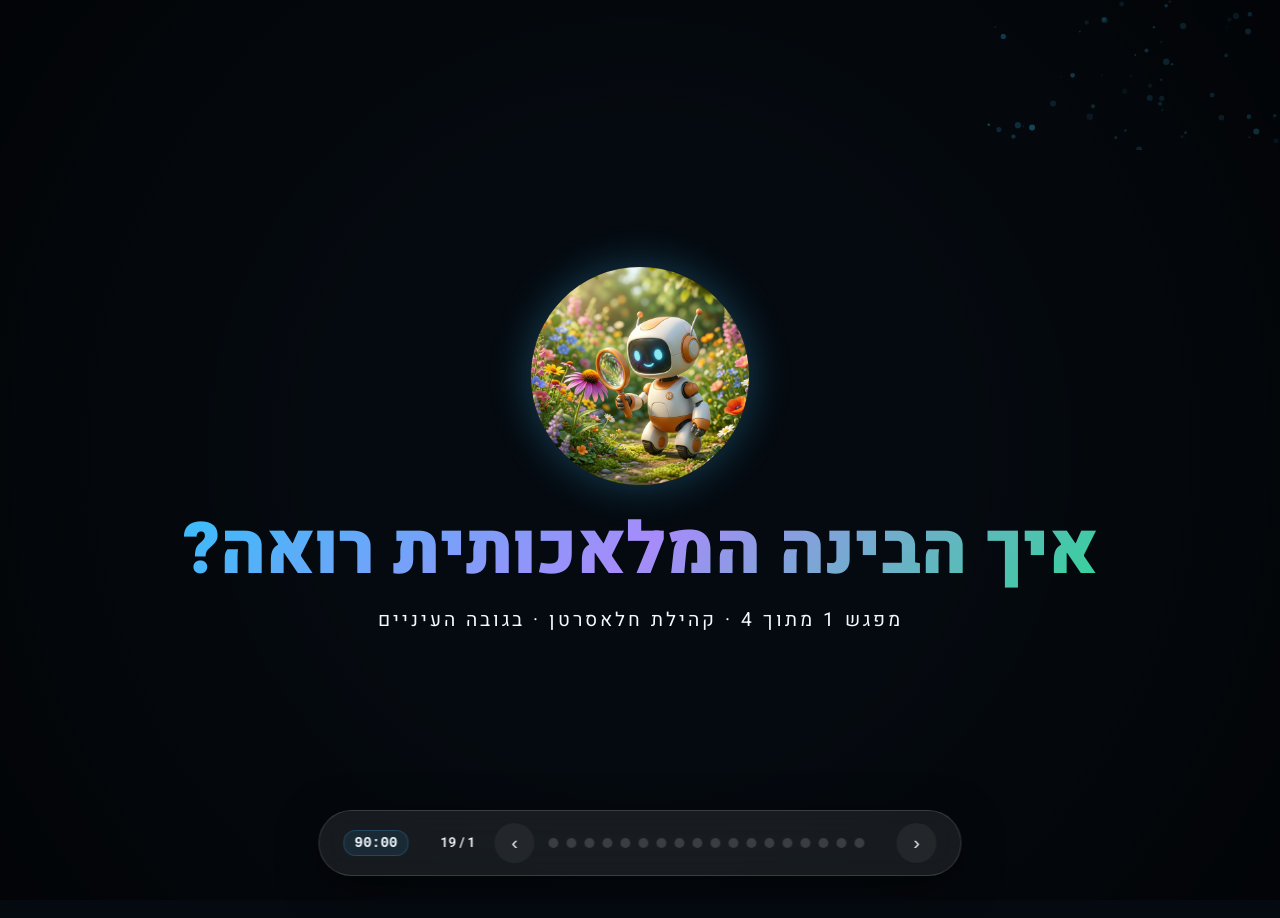
==== commit 08db38f7: "Update Slide 10 medical card text" ====
--- a/index.html
+++ b/index.html
@@ -262,8 +262,8 @@
       <div class="card reveal"><div style="font-size:2rem">🚗</div><div style="font-weight:700;margin:.4rem 0">רכב חכם</div><div class="secondary small">מזהה כביש, הולכי רגל, שלטים ותנועה.</div></div>
       <div class="card reveal" style="border:1px solid rgba(244,114,182,.3);background:rgba(244,114,182,.05)">
         <div style="font-size:2rem">🔬</div>
-        <div style="font-weight:700;margin:.4rem 0;color:#f472b6">רפואה — ממש כמו שלכם</div>
-        <div class="secondary small">ניתוח CT, MRI ורנטגן. זיהוי גידולים בשלבים מוקדמים. <span style="color:#f4f8ff">אותה טכנולוגיה שראייתם בתמונות שלכם.</span></div>
+        <div style="font-weight:700;margin:.4rem 0;color:#f472b6">רפואה — AI שעוזר גם בפענוח בדיקות</div>
+        <div class="secondary small">ניתוחי CT, MRI ורנטגן. <span style="color:#f4f8ff">אותה טכנולוגיה שעוזרת לרופאים להבין טוב יותר מה הם רואים.</span></div>
       </div>
       <div class="card reveal"><div style="font-size:2rem">🌿</div><div style="font-weight:700;margin:.4rem 0">Google Lens</div><div class="secondary small">מצלמים משהו ומקבלים הסבר, תרגום או זיהוי.</div></div>
       <div class="card reveal"><div style="font-size:2rem">🛒</div><div style="font-weight:700;margin:.4rem 0">חנות חכמה</div><div class="secondary small">זיהוי מוצרים ותשלום אוטומטי בלי קופה.</div></div>
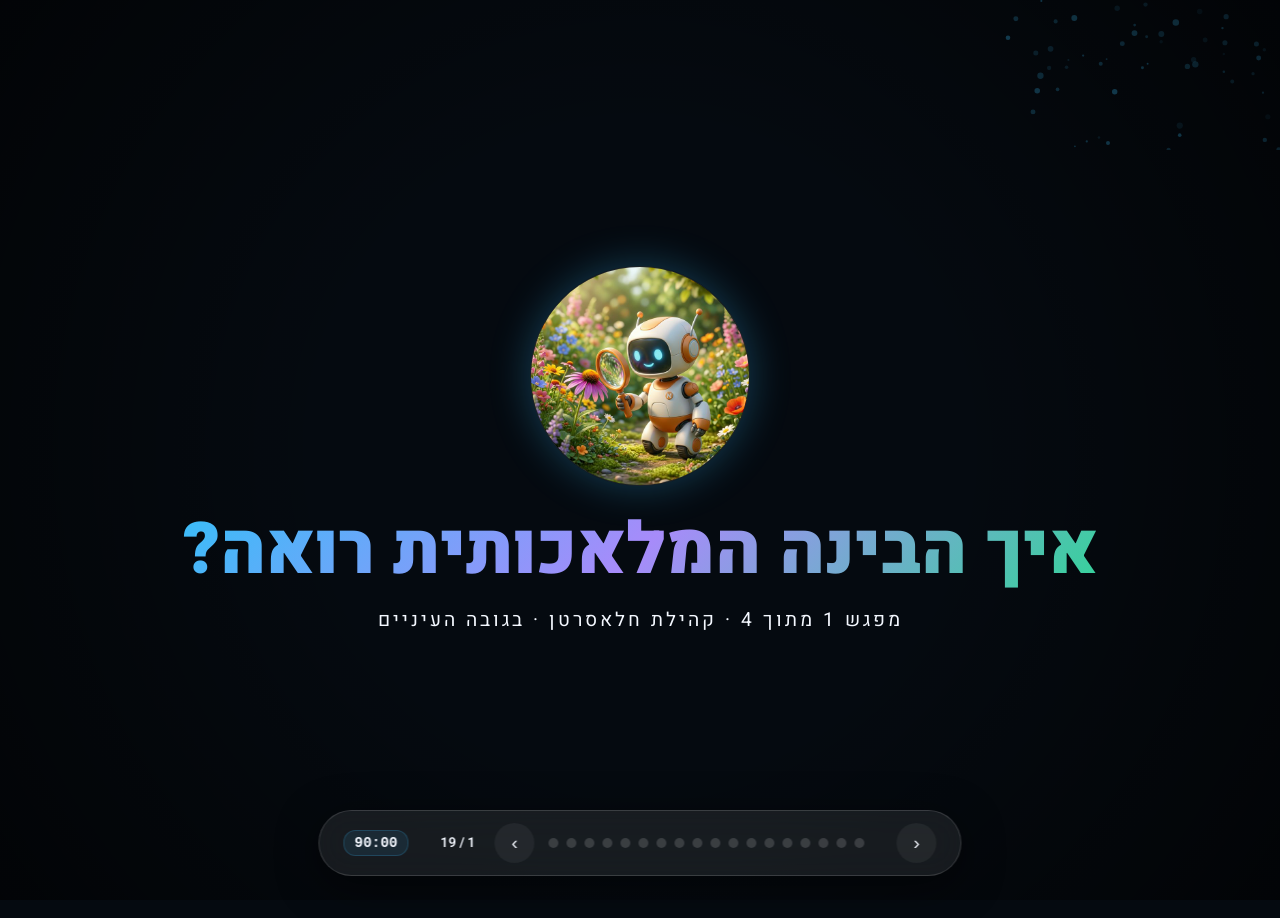
==== commit cb6bd054: "Update chatbot and agent examples on slide 16" ====
--- a/index.html
+++ b/index.html
@@ -393,13 +393,13 @@
         <div style="font-size:2rem">💬</div>
         <div style="font-weight:800;margin:.5rem 0;color:var(--color-accent-2)">צ'אטבוט — משיב</div>
         <div class="secondary small">מדבר איתי, עונה לי, מסביר, מסכם, עוזר לי לחשוב — אבל מחכה שאגיד לו מה לעשות כל פעם מחדש.</div>
-        <div class="card" style="margin-top:.7rem;padding:.6rem;background:rgba(167,139,250,.07)"><div class="secondary small">דוגמה: "תסביר לי מה זה לימפומה" → מקבל הסבר. "עכשיו תסכם" → מסכם. אחד אחד.</div></div>
+        <div class="card" style="margin-top:.7rem;padding:.6rem;background:rgba(167,139,250,.07)"><div class="secondary small">דוגמה: "מה ההבדל בין ביטוח א׳ לביטוח ב׳?" → "עכשיו תסביר לי את ב׳ יותר פשוט" → מסביר. שאלה אחת כל פעם.</div></div>
       </div>
       <div class="card reveal" style="border-top:3px solid var(--color-accent-1)">
         <div style="font-size:2rem">🧭</div>
         <div style="font-weight:800;margin:.5rem 0;color:var(--color-accent-1)">אייג'נט — מבצע</div>
         <div class="secondary small">לא רק עונה — גם מבצע צעדים, מחליט מה הבא, נע בין מסכים, כלים ואתרים, ופועל להשלמת משימה.</div>
-        <div class="card" style="margin-top:.7rem;padding:.6rem;background:rgba(57,189,248,.07)"><div class="secondary small">דוגמה: "תמצא לי מחקרים על לימפומה, סכם אותם ושמור בקובץ" → עושה הכל לבד.</div></div>
+        <div class="card" style="margin-top:.7rem;padding:.6rem;background:rgba(57,189,248,.07)"><div class="secondary small">דוגמה: "תמצא לי טיסה לפראג בסוף מאי, בדוק מלון קרוב למרכז, וסכם לי את האפשרויות" → עושה הכל לבד.</div></div>
       </div>
     </div>
     <div class="card reveal" style="margin-top:1rem;text-align:center">המעבר: <span style="color:var(--color-accent-1);font-weight:800">מ-AI שמדבר איתי → ל-AI שפועל איתי ובשבילי</span>.</div>
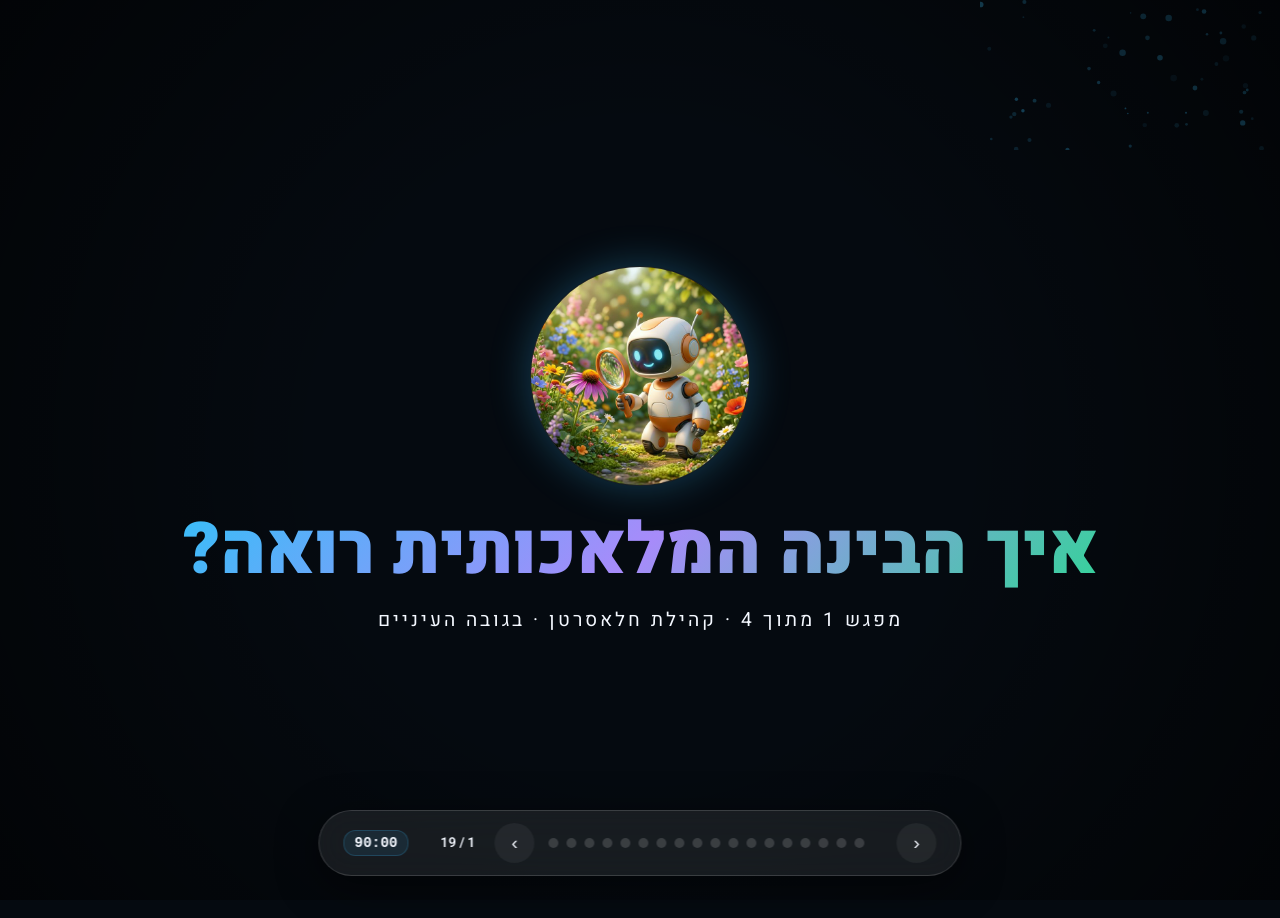
==== commit 94d32203: "Update Claude Extension slide with pricing info" ====
--- a/index.html
+++ b/index.html
@@ -431,7 +431,7 @@
     <div class="card reveal" style="margin-top:.8rem">
       <div style="display:grid;grid-template-columns:1fr 1fr;gap:.8rem">
         <div><div style="font-weight:700;color:var(--color-accent-2);margin-bottom:.3rem">⚡ בחירת מודל לפי קושי:</div><div class="secondary small">Claude Haiku — מהיר לשאלות פשוטות. Claude Sonnet — לניתוח מעמיק. Opus — לדברים מורכבים.</div></div>
-        <div><div style="font-weight:700;color:#f59e0b;margin-bottom:.3rem">⚠️ מגבלה חשובה לדעת:</div><div class="secondary small">כל שיחה מתחילה מחדש — <strong>אין זיכרון בין שיחות</strong>. צריך לתת הקשר בכל פעם.</div></div>
+        <div><div style="font-weight:700;color:#f59e0b;margin-bottom:.3rem">⚠️ מגבלה חשובה לדעת:</div><div class="secondary small">כל שיחה מתחילה מחדש — <strong>אין זיכרון בין שיחות</strong>. צריך לתת הקשר בכל פעם.<br>הרחבה בתשלום — דורשת מנוי פעיל ל־Claude של Anthropic.</div></div>
       </div>
     </div>
   </div>
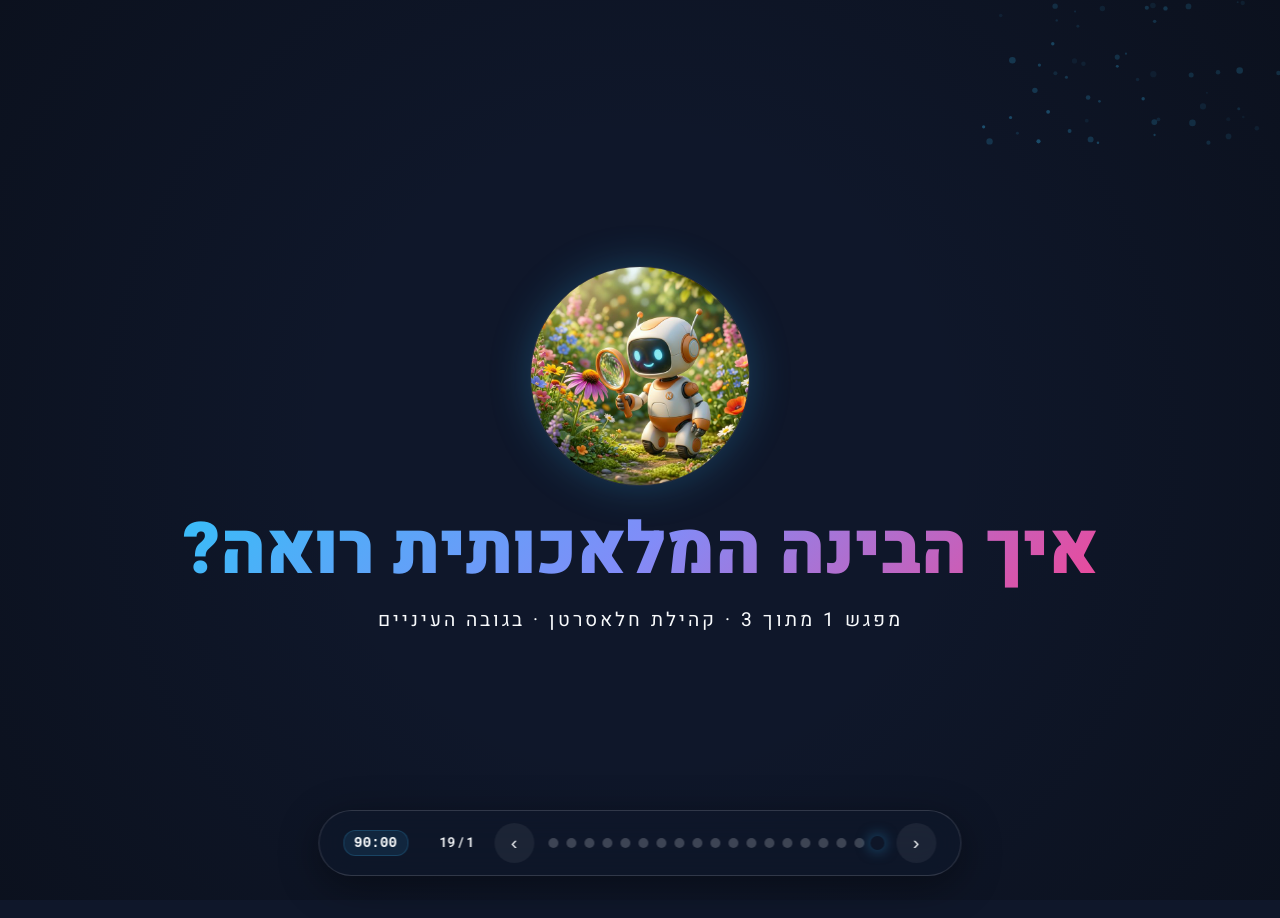
==== commit 06269300: "Slide 9: 2-column layout with friendly vision illustration and matching card sizes" ====
--- a/index.html
+++ b/index.html
@@ -10,63 +10,67 @@
   <script src="https://cdn.jsdelivr.net/npm/@tailwindcss/browser@4"></script>
   <style type="text/tailwindcss">
     @theme {
-      --color-bg: #0c1726;
-      --color-bg-deep: #07101b;
-      --color-surface: #18273a;
-      --color-text: #f4f8ff;
-      --color-text-secondary: #c5d7ea;
-      --color-text-muted: #88a4c3;
-      --color-accent-1: #39bdf8;
-      --color-accent-2: #a78bfa;
+      --color-bg: #0f172a;
+      --color-bg-deep: #090d16;
+      --color-surface: #1e293b;
+      --color-text: #f8fafc;
+      --color-text-secondary: #cbd5e1;
+      --color-text-muted: #94a3b8;
+      --color-accent-1: #38bdf8;
+      --color-accent-2: #ec4899;
       --color-accent-3: #34d399;
-      --color-accent-4: #f59e0b;
-      --color-glass-bg: rgba(255,255,255,0.06);
-      --color-glass-border: rgba(255,255,255,0.10);
-      --color-vignette: rgba(0,0,0,0.45);
+      --color-accent-4: #fbbf24;
+      --color-glass-bg: rgba(30, 41, 59, 0.75);
+      --color-glass-border: rgba(255, 255, 255, 0.12);
+      --color-vignette: rgba(9, 13, 22, 0.6);
       --font-display: 'Heebo', sans-serif;
       --font-body: 'Heebo', sans-serif;
     }
   </style>
   <style>
-    :root { --color-bg:#050a10; --color-text:#f4f8ff; --glow-color-rgb:57,189,248; }
+    :root { 
+      --color-bg: #0f172a; 
+      --color-text: #f8fafc; 
+      --glow-color-rgb: 56,189,248;
+    }
     *,*::before,*::after{box-sizing:border-box}
     html,body{background:var(--color-bg);margin:0;font-family:'Heebo',sans-serif;color:var(--color-text);overflow:hidden;height:100vh;width:100vw}
     .deck{width:100vw;height:100vh;position:relative;perspective:1200px}
     .slide{position:absolute;inset:0;background:var(--color-bg);display:flex;flex-direction:column;align-items:center;justify-content:center;opacity:0;transform:translateY(40px) scale(0.95);filter:blur(15px);transition:opacity 0.8s cubic-bezier(0.16, 1, 0.3, 1),transform 0.8s cubic-bezier(0.16, 1, 0.3, 1),filter 0.8s cubic-bezier(0.16, 1, 0.3, 1);pointer-events:none;overflow:hidden}
     .slide.active{opacity:1;transform:translateY(0) scale(1);filter:blur(0);pointer-events:all}
     .slide>.content{position:relative;z-index:2;width:100%;max-width:1120px;padding:clamp(1.3rem,3.2vw,3.2rem)}
-    .nav-controls{position:fixed;bottom:24px;left:50%;transform:translateX(-50%);display:flex;align-items:center;gap:14px;z-index:100;background:rgba(255,255,255,0.08);backdrop-filter:blur(16px);-webkit-backdrop-filter:blur(16px);padding:12px 24px;border-radius:50px;border:1px solid rgba(255,255,255,0.15);box-shadow:0 10px 40px rgba(0,0,0,0.5)}
-    .nav-btn{width:40px;height:40px;border:none;background:rgba(255,255,255,0.05);color:var(--color-accent-1);border-radius:50%;font-size:1.2rem;cursor:pointer;display:flex;align-items:center;justify-content:center;transition:all 0.3s ease}
+    .nav-controls{position:fixed;bottom:24px;left:50%;transform:translateX(-50%);display:flex;align-items:center;gap:14px;z-index:100;background:rgba(15,23,42,0.85);backdrop-filter:blur(16px);-webkit-backdrop-filter:blur(16px);padding:12px 24px;border-radius:50px;border:1px solid rgba(255,255,255,0.15);box-shadow:0 10px 40px rgba(0,0,0,0.4)}
+    .nav-btn{width:40px;height:40px;border:none;background:rgba(255,255,255,0.06);color:var(--color-accent-1);border-radius:50%;font-size:1.2rem;cursor:pointer;display:flex;align-items:center;justify-content:center;transition:all 0.3s ease}
     .nav-btn:hover{background:rgba(255,255,255,0.15);transform:scale(1.1);color:#fff}
     .slide-dots{display:flex;gap:8px}
-    .dot{width:10px;height:10px;border-radius:50%;background:rgba(255,255,255,0.15);cursor:pointer;transition:all 0.3s cubic-bezier(0.34, 1.56, 0.64, 1)}
-    .dot.active{background:var(--color-accent-1);transform:scale(1.4);box-shadow:0 0 10px var(--color-accent-1)}
+    .dot{width:10px;height:10px;border-radius:50%;background:rgba(255,255,255,0.2);cursor:pointer;transition:all 0.3s cubic-bezier(0.34, 1.56, 0.64, 1)}
+    .dot.active{background:var(--color-accent-1);transform:scale(1.4);box-shadow:0 0 10px rgba(56,189,248,0.5)}
     .slide-counter{font-size:.85rem;color:var(--color-text-muted);min-width:46px;text-align:center;font-weight:600}
     .reveal{opacity:0;transform:translateY(30px)}
     .gradient-mesh{position:absolute;inset:0;z-index:0;overflow:hidden;pointer-events:none}
     .blob{position:absolute;border-radius:50%;filter:blur(100px);animation:float-slow 12s cubic-bezier(0.4, 0, 0.2, 1) infinite;mix-blend-mode:screen}
     .blob:nth-child(2){animation:float-drift 16s cubic-bezier(0.4, 0, 0.2, 1) infinite}
     .blob:nth-child(3){animation:float-slow 20s cubic-bezier(0.4, 0, 0.2, 1) infinite reverse}
-    .slide::before{content:'';position:absolute;inset:0;z-index:1;pointer-events:none;background-image:url("data:image/svg+xml,%3Csvg viewBox='0 0 512 512' xmlns='http://www.w3.org/2000/svg'%3E%3Cfilter id='n'%3E%3CfeTurbulence type='fractalNoise' baseFrequency='0.7' numOctaves='4' stitchTiles='stitch'/%3E%3C/filter%3E%3Crect width='100%25' height='100%25' filter='url(%23n)' opacity='0.04'/%3E%3C/svg%3E");background-repeat:repeat;background-size:256px 256px;opacity:.05;mix-blend-mode:overlay}
-    .slide::after{content:'';position:absolute;inset:0;z-index:1;pointer-events:none;background:radial-gradient(circle at center,transparent 40%,rgba(0,0,0,0.6) 100%)}
+    .slide::before{content:'';position:absolute;inset:0;z-index:1;pointer-events:none;background-image:url("data:image/svg+xml,%3Csvg viewBox='0 0 512 512' xmlns='http://www.w3.org/2000/svg'%3E%3Cfilter id='n'%3E%3CfeTurbulence type='fractalNoise' baseFrequency='0.7' numOctaves='4' stitchTiles='stitch'/%3E%3C/filter%3E%3Crect width='100%25' height='100%25' filter='url(%23n)' opacity='0.04'/%3E%3C/svg%3E");background-repeat:repeat;background-size:256px 256px;opacity:.04;mix-blend-mode:overlay}
+    .slide::after{content:'';position:absolute;inset:0;z-index:1;pointer-events:none;background:radial-gradient(circle at center,transparent 40%,rgba(9,13,22,0.6) 100%)}
     @keyframes float-slow{0%{transform:translate(0,0) scale(1)}25%{transform:translate(40px,-30px) scale(1.1)}50%{transform:translate(-30px,30px) scale(.95)}75%{transform:translate(30px,20px) scale(1.05)}100%{transform:translate(0,0) scale(1)}}
     @keyframes float-drift{0%{transform:translate(0,0) scale(1) rotate(0)}33%{transform:translate(-40px,-40px) scale(1.1) rotate(5deg)}66%{transform:translate(30px,20px) scale(.9) rotate(-3deg)}100%{transform:translate(0,0) scale(1) rotate(0)}}
     @keyframes float{0%,100%{transform:translateY(0)}50%{transform:translateY(-10px)}}
-    .card{background:linear-gradient(145deg, rgba(255,255,255,0.06), rgba(255,255,255,0.02));backdrop-filter:blur(24px);-webkit-backdrop-filter:blur(24px);border:1px solid rgba(255,255,255,0.08);border-radius:24px;padding:1.4rem;transition:all 0.4s cubic-bezier(0.16, 1, 0.3, 1);box-shadow:0 4px 20px rgba(0,0,0,0.2)}
-    .card:hover{transform:translateY(-5px);border-color:rgba(255,255,255,0.2);box-shadow:0 12px 40px rgba(0,0,0,0.4)}
+    .card{background:linear-gradient(145deg, rgba(30,41,59,0.75), rgba(15,23,42,0.65));backdrop-filter:blur(24px);-webkit-backdrop-filter:blur(24px);border:1px solid rgba(255,255,255,0.12);border-radius:24px;padding:1.4rem;transition:all 0.4s cubic-bezier(0.16, 1, 0.3, 1);box-shadow:0 10px 30px rgba(0,0,0,0.3)}
+    .card:hover{transform:translateY(-5px);border-color:rgba(56,189,248,0.35);box-shadow:0 15px 40px rgba(0,0,0,0.45)}
     .muted{color:var(--color-text-muted)} .secondary{color:var(--color-text-secondary)} .accent{color:var(--color-accent-1)}
-    .emoji-big{font-size:78px;line-height:1;filter:drop-shadow(0 10px 20px rgba(0,0,0,0.3))}
-    .badge{display:inline-flex;align-items:center;gap:.45rem;padding:.4rem 1rem;border-radius:999px;background:rgba(255,255,255,0.08);border:1px solid rgba(255,255,255,0.15);font-size:.9rem;color:var(--color-text);font-weight:600;box-shadow:0 4px 15px rgba(0,0,0,0.1);backdrop-filter:blur(10px)}
+    .emoji-big{font-size:78px;line-height:1;filter:drop-shadow(0 10px 20px rgba(0,0,0,0.4))}
+    .badge{display:inline-flex;align-items:center;gap:.45rem;padding:.4rem 1rem;border-radius:999px;background:rgba(30,41,59,0.8);border:1px solid rgba(255,255,255,0.15);font-size:.9rem;color:var(--color-text);font-weight:600;box-shadow:0 4px 15px rgba(0,0,0,0.2);backdrop-filter:blur(10px)}
     .mouse-spotlight{position:fixed;inset:0;z-index:99;pointer-events:none;transition:background 0.1s}
     .timeline{display:flex;flex-direction:column;gap:1.2rem}
     .step{display:flex;align-items:flex-start;gap:1rem}
-    .step-num{width:32px;height:32px;border-radius:50%;display:flex;align-items:center;justify-content:center;background:linear-gradient(135deg, var(--color-accent-1), #0284c7);color:#fff;font-weight:800;font-size:.9rem;min-width:32px;box-shadow:0 4px 10px rgba(57,189,248,0.3)}
-    .video-box{background:linear-gradient(135deg,rgba(57,189,248,.05),rgba(167,139,250,.05));border:1px solid rgba(167,139,250,.25);border-radius:24px;padding:1.4rem;box-shadow:inset 0 0 40px rgba(167,139,250,0.05)}
-    .terminal{background:#000;border-radius:18px;padding:1.2rem;border:1px solid rgba(255,255,255,.1);font-family:monospace;color:#10b981;line-height:1.5;font-size:.9rem;height:260px;overflow:hidden;box-shadow:inset 0 0 20px rgba(0,0,0,0.8)}
+    .step-num{width:32px;height:32px;border-radius:50%;display:flex;align-items:center;justify-content:center;background:linear-gradient(135deg, var(--color-accent-1), #0284c7);color:#fff;font-weight:800;font-size:.9rem;min-width:32px;box-shadow:0 4px 10px rgba(56,189,248,0.35)}
+    .video-box{background:linear-gradient(135deg,rgba(56,189,248,.08),rgba(236,73,153,.08));border:1px solid rgba(236,73,153,.25);border-radius:24px;padding:1.4rem;box-shadow:inset 0 0 40px rgba(236,73,153,0.04)}
+    .terminal{background:#040711;border-radius:18px;padding:1.2rem;border:1px solid rgba(255,255,255,.12);font-family:monospace;color:#34d399;line-height:1.5;font-size:.9rem;height:260px;overflow:hidden;box-shadow:inset 0 0 20px rgba(0,0,0,0.8)}
     .small{font-size:.9rem;line-height:1.5}
-    .session-badge{display:flex;align-items:center;justify-content:center;width:40px;height:40px;border-radius:50%;font-weight:800;font-size:1rem;min-width:40px;box-shadow:0 4px 12px rgba(0,0,0,0.1)}
-    .glowing-image{border-radius:24px;box-shadow:0 0 40px rgba(57,189,248,0.3);border:1px solid rgba(255,255,255,0.1);object-fit:cover;transition:all 0.4s ease}
-    .glowing-image:hover{transform:scale(1.02);box-shadow:0 0 60px rgba(167,139,250,0.4)}
+    .session-badge{display:flex;align-items:center;justify-content:center;width:40px;height:40px;border-radius:50%;font-weight:800;font-size:1rem;min-width:40px;box-shadow:0 4px 12px rgba(0,0,0,0.2)}
+    .glowing-image{border-radius:24px;box-shadow:0 0 40px rgba(56,189,248,0.25);border:1px solid rgba(255,255,255,0.12);object-fit:cover;transition:all 0.4s ease}
+    .glowing-image:hover{transform:scale(1.02);box-shadow:0 0 50px rgba(236,73,153,0.35)}
     @media (prefers-reduced-motion: reduce){*,*::before,*::after{animation-duration:.01ms!important;transition-duration:.2s!important}}
   </style>
 </head>
@@ -80,8 +84,8 @@
   <canvas class="particle-canvas" style="position:absolute;inset:0;z-index:1"></canvas>
   <div class="content text-center" style="display:flex;flex-direction:column;align-items:center;">
     <img src="assets/friendly_hero_1775675685711.png" class="reveal glowing-image" style="width:220px;height:220px;margin-bottom:1.5rem;animation:float 5s ease-in-out infinite;border-radius:50%;object-fit:cover;" alt="Friendly AI Robot hero" />
-    <h1 class="reveal" style="font-size:clamp(2.2rem,5.6vw,4.5rem);font-weight:900;line-height:1.15;margin:0 0 .8rem;background:linear-gradient(135deg,#39bdf8,#a78bfa,#34d399);-webkit-background-clip:text;-webkit-text-fill-color:transparent;background-clip:text">איך הבינה המלאכותית רואה?</h1>
-    <p class="reveal muted" style="font-size:clamp(.95rem,1.5vw,1.2rem);letter-spacing:3px;text-transform:uppercase;margin:0">מפגש 1 מתוך 4 · קהילת חלאסרטן · בגובה העיניים</p>
+    <h1 class="reveal" style="font-size:clamp(2.2rem,5.6vw,4.5rem);font-weight:900;line-height:1.15;margin:0 0 .8rem;background:linear-gradient(135deg,#38bdf8,#818cf8,#ec4899);-webkit-background-clip:text;-webkit-text-fill-color:transparent;background-clip:text">איך הבינה המלאכותית רואה?</h1>
+    <p class="reveal muted" style="font-size:clamp(.95rem,1.5vw,1.2rem);letter-spacing:3px;text-transform:uppercase;margin:0">מפגש 1 מתוך 3 · קהילת חלאסרטן · בגובה העיניים</p>
   </div>
 </div>
 
@@ -100,7 +104,7 @@
       <div class="card reveal" style="border-right:3px solid #f472b6">
         <img src="assets/unnamed%20(1).jpg" style="width:70px;height:70px;border-radius:50%;object-fit:cover;margin-bottom:.8rem;border:2px solid #f472b6;" alt="Journey" />
         <div style="font-weight:700;margin-bottom:.4rem;color:#f472b6">גם אני עברתי את המסע הזה.</div>
-        <div class="secondary small">ב-2018 גיליתי שאני חולה, ועברתי שנה וחצי של 8 ניתוחים ו-4 סבבי כימו. את הלפטופ לקחתי לכל מקום — והמשכתי לעבוד, ליצור ולהיות עסוק גם בתוך הכימו. <span style="color:#f4f8ff;font-weight:600">זה היה העוגן שלי בתוך כל הבלגן.</span></div>
+        <div class="secondary small">ב-2018 גיליתי שאני חולה, ועברתי שנה וחצי של 8 ניתוחים ו-4 סבבי כימו. את הלפטופ לקחתי לכל מקום — והמשכתי לעבוד, ליצור ולהיות עסוק גם בתוך הכימו. <span style="color:var(--color-accent-2);font-weight:700">זה היה העוגן שלי בתוך כל הבלגן.</span></div>
       </div>
       <div class="card reveal"><div style="font-size:46px;margin-bottom:.5rem">💡</div><div style="font-weight:700;margin-bottom:.4rem">מה שעזר לי, יכול לעזור גם לכם.</div><div class="secondary small">הסדנה הזו לא נועדה ללמד מדעי המחשב — אלא לתת כלים פשוטים שיכולים לעזור, לעורר סקרנות, ולחזק תחושת מסוגלות.</div></div>
       <div class="card reveal"><div style="font-size:46px;margin-bottom:.5rem">🤝</div><div style="font-weight:700;margin-bottom:.4rem">זו שיחה, לא הרצאה</div><div class="secondary small">תעצרו אותי, תשאלו, תשתפו. כל אחד מכם נמצא במקום אחר — ואני כאן בשביל כולכם.</div></div>
@@ -116,47 +120,40 @@
     <h2 class="reveal" style="font-size:clamp(1.7rem,4vw,2.7rem);font-weight:800;margin:.7rem 0 1rem">איך הגעתי לעמוד כאן?</h2>
     <div class="timeline">
       <div class="card reveal" style="border-right:4px solid var(--color-accent-1)"><div style="font-weight:700;margin-bottom:.35rem">2017 — WSC Sports</div><div class="secondary small">נכנסתי להייטק, לא בתכנות — בתפקידי ייעול תהליכים והכשרה. גיליתי שאני אוהב לחבר בין אנשים לטכנולוגיה.</div></div>
-      <div class="card reveal" style="border-right:4px solid #f472b6"><div style="font-weight:700;margin-bottom:.35rem;color:#f472b6">2018 — "זה לא שטויות"</div><div class="secondary small">משהו בולט בצוואר. רופא, בדיקה, החלטה: חשד ללימפומה. שאלתי "זה שטויות נכון?" — הוא אמר שלא. יצאתי, עשיתי גוגל, הבנתי שאני הולך למות. <span style="color:#f4f8ff">בסוף — סרטן אשך, 8 ניתוחים, 4 כימו.</span></div></div>
-      <div class="card reveal" style="border-right:4px solid var(--color-accent-2)"><div style="font-weight:700;margin-bottom:.35rem">תקופת הטיפולים — לא להפסיק</div><div class="secondary small">ביקשתי מהבוס דבר אחד: לא להפסיק לעבוד. חצי משרה, בזמנים שלי. הייתי עובד תוך כדי שהכימו מתחיל לזרום. <span style="color:#f4f8ff">זה שמר אותי שפוי וחי.</span></div></div>
+      <div class="card reveal" style="border-right:4px solid #f472b6"><div style="font-weight:700;margin-bottom:.35rem;color:#f472b6">2018 — "זה לא שטויות"</div><div class="secondary small">משהו בולט בצוואר. רופא, בדיקה, החלטה: חשד ללימפומה. שאלתי "זה שטויות נכון?" — הוא אמר שלא. יצאתי, עשיתי גוגל, הבנתי שאני הולך למות. <span style="color:var(--color-accent-2);font-weight:700">בסוף — סרטן אשך, 8 ניתוחים, 4 כימו.</span></div></div>
+      <div class="card reveal" style="border-right:4px solid var(--color-accent-2)"><div style="font-weight:700;margin-bottom:.35rem">תקופת הטיפולים — לא להפסיק</div><div class="secondary small">ביקשתי מהבוס דבר אחד: לא להפסיק לעבוד. חצי משרה, בזמנים שלי. הייתי עובד תוך כדי שהכימו מתחיל לזרום. <span style="color:var(--color-accent-1);font-weight:700">זה שמר אותי שפוי וחי.</span></div></div>
       <div class="card reveal" style="border-right:4px solid var(--color-accent-3)"><div style="font-weight:700;margin-bottom:.35rem">היום — לשתף את מה שעזר</div><div class="secondary small">כל אחד מכם נמצא במקום אחר — תוך כדי הטיפולים, אחרי, עדיין מחפש. אני כאן לתת לכם כלים שיגרמו לכם להרגיש מסוגל, יצירתי, ועסוק.</div></div>
     </div>
   </div>
 </div>
 
-<!-- SLIDE 4: NEW — Course overview (4 sessions) -->
+<!-- SLIDE 4: NEW — Course overview (3 sessions) -->
 <div class="slide" data-slide="4">
   <div class="gradient-mesh"><div class="blob" style="width:450px;height:450px;top:-100px;right:-70px;background:var(--color-accent-3);opacity:.1"></div><div class="blob" style="width:280px;height:280px;bottom:-60px;left:-40px;background:var(--color-accent-2);opacity:.08"></div></div>
   <div class="content">
-    <div class="reveal badge">🗓️ 4 מפגשים</div>
+    <div class="reveal badge">🗓️ 3 מפגשים</div>
     <h2 class="reveal" style="font-size:clamp(1.7rem,3.8vw,2.5rem);font-weight:800;margin:.7rem 0 1.1rem">מה נעשה יחד?</h2>
-    <div class="grid grid-cols-2 gap-5">
+    <div class="grid grid-cols-1 md:grid-cols-3 gap-5">
       <div class="card reveal" style="border-top:3px solid var(--color-accent-1)">
         <div style="display:flex;align-items:center;gap:.7rem;margin-bottom:.6rem">
-          <div class="session-badge" style="background:rgba(57,189,248,.15);color:var(--color-accent-1)">1</div>
+          <div class="session-badge" style="background:rgba(2,132,199,.1);color:var(--color-accent-1)">1</div>
           <div style="font-weight:800;color:var(--color-accent-1)">👁️ AI רואה את העולם — היום</div>
         </div>
         <div class="secondary small">ראייה ממוחשבת, Google Lens, דפדפנים אייג'נטים. כלים שמבינים תמונות ומסכים.</div>
       </div>
       <div class="card reveal" style="border-top:3px solid var(--color-accent-2)">
         <div style="display:flex;align-items:center;gap:.7rem;margin-bottom:.6rem">
-          <div class="session-badge" style="background:rgba(167,139,250,.15);color:var(--color-accent-2)">2</div>
-          <div style="font-weight:800;color:var(--color-accent-2)">✨ AI יוצר ממילים</div>
-        </div>
-        <div class="secondary small">מודלי שפה, Prompt Engineering, יצירת קוד אינטראקטיבי ומערכת שמש תלת-ממדית.</div>
+          <div class="session-badge" style="background:rgba(219,39,119,.1);color:var(--color-accent-2)">2</div>
+          <div style="font-weight:800;color:var(--color-accent-2)">✨ מילים הופכות לתוכן — AI כיוצר</div>
+        </div>
+        <div class="secondary small">הבנת LLMs, כתיבת פרומפטים נכונים, יצירת עוזר אישי ב-Gemini Gems, יצירת קוד אינטראקטיבי ותמונות.</div>
       </div>
       <div class="card reveal" style="border-top:3px solid var(--color-accent-3)">
         <div style="display:flex;align-items:center;gap:.7rem;margin-bottom:.6rem">
-          <div class="session-badge" style="background:rgba(52,211,153,.15);color:var(--color-accent-3)">3</div>
-          <div style="font-weight:800;color:var(--color-accent-3)">🎬 מסיפור לסרטון</div>
-        </div>
-        <div class="secondary small">יצירת תמונות, מוזיקה מקורית וסרטון מצויר אישי — שרשרת כלים מ-Gemini עד CapCut.</div>
-      </div>
-      <div class="card reveal" style="border-top:3px solid var(--color-accent-4)">
-        <div style="display:flex;align-items:center;gap:.7rem;margin-bottom:.6rem">
-          <div class="session-badge" style="background:rgba(245,158,11,.15);color:var(--color-accent-4)">4</div>
-          <div style="font-weight:800;color:var(--color-accent-4)">🧠 AI כשותף חכם</div>
-        </div>
-        <div class="secondary small">NotebookLM — AI שעובד עם המסמכים שלכם. כלים פרקטיים ופודקאסט מפתיע על הקבוצה.</div>
+          <div class="session-badge" style="background:rgba(5,150,105,.1);color:var(--color-accent-3)">3</div>
+          <div style="font-weight:800;color:var(--color-accent-3)">🧠 AI כשותף חכם</div>
+        </div>
+        <div class="secondary small">NotebookLM — בינה מלאכותית שעובדת עם המסמכים והקבצים שלכם. כלים פרקטיים ויצירת פודקאסט.</div>
       </div>
     </div>
     <div class="card reveal" style="margin-top:.8rem;text-align:center"><span class="secondary small">לא נדרש רקע טכני · לא נדרש תכנות · רק</span> <span style="font-weight:800;color:var(--color-accent-1)">סקרנות</span></div>
@@ -237,17 +234,39 @@
 <div class="slide" data-slide="9">
   <div class="gradient-mesh"><div class="blob" style="width:420px;height:420px;top:-80px;right:-80px;background:var(--color-accent-1);opacity:.08"></div><div class="blob" style="width:280px;height:280px;bottom:-60px;left:-50px;background:var(--color-accent-3);opacity:.08"></div></div>
   <div class="content">
-    <h2 class="reveal" style="font-size:clamp(1.6rem,3.6vw,2.4rem);font-weight:800;text-align:center;margin-bottom:.6rem">איך ראייה ממוחשבת עובדת בפשטות?</h2>
-    <p class="reveal muted" style="text-align:center;margin:0 0 1.3rem">אפשר לחשוב על זה כמו 3 שכבות של הסתכלות — כמו שהמוח שלנו עובד.</p>
-    <div class="reveal" style="display:flex;justify-content:center;margin-bottom:1.5rem;">
-      <img src="assets/friendly_layers_1775675717532.png" class="glowing-image" style="width:100%;max-width:900px;height:240px;border-radius:24px;object-fit:contain;background:#fff;" alt="Computer Vision educational drawing" />
-    </div>
-    <div class="grid grid-cols-3 gap-5">
-      <div class="card reveal" style="border-top:3px solid var(--color-accent-1);text-align:center"><div style="font-size:2.4rem">🖊️</div><div style="font-weight:800;margin:.5rem 0;color:var(--color-accent-1)">1. קצוות</div><div class="secondary small">איפה יש שינוי בין אור וחושך, בין צבעים, בין אזורים. השלב הכי בסיסי.</div></div>
-      <div class="card reveal" style="border-top:3px solid var(--color-accent-2);text-align:center"><div style="font-size:2.4rem">🧩</div><div style="font-weight:800;margin:.5rem 0;color:var(--color-accent-2)">2. צורות</div><div class="secondary small">הקווים מתחברים לצורות מוכרות: עיגולים, אצבעות, עיניים, עלי כותרת, תאים.</div></div>
-      <div class="card reveal" style="border-top:3px solid var(--color-accent-3);text-align:center"><div style="font-size:2.4rem">🏷️</div><div style="font-weight:800;margin:.5rem 0;color:var(--color-accent-3)">3. משמעות</div><div class="secondary small">המערכת משערת: "זה פנים", "זו יד", "זה רקמה חולה", "זו מחיאת כפיים".</div></div>
-    </div>
-    <div class="card reveal" style="margin-top:1rem;text-align:center">כמו בלימוד קריאה: <span style="color:var(--color-accent-1);font-weight:800">אותיות → מילים → משפטים → משמעות</span>. <span class="muted small">המחשב אימן את עצמו על מיליוני תמונות.</span></div>
+    <h2 class="reveal" style="font-size:clamp(1.6rem,3.6vw,2.4rem);font-weight:800;text-align:center;margin-bottom:.4rem">איך ראייה ממוחשבת עובדת בפשטות?</h2>
+    <p class="reveal muted" style="text-align:center;margin:0 0 1.2rem">אפשר לחשוב על זה כמו 3 שכבות של הסתכלות — כמו שהמוח שלנו עובד.</p>
+    <div class="grid grid-cols-1 md:grid-cols-[1.1fr_1fr] gap-6 items-stretch">
+      <div class="reveal">
+        <img src="assets/split_friendly_vision.png" class="glowing-image" style="width:100%;height:100%;border-radius:20px;display:block;object-fit:cover;" alt="Friendly visual drawing of computer vision layers" />
+      </div>
+      <div class="reveal" style="display:flex;flex-direction:column;gap:.65rem;justify-content:stretch;">
+        <div class="card" style="flex:1;padding:1rem 1.2rem;border-right:4px solid var(--color-accent-1);display:flex;align-items:center;gap:1rem">
+          <div style="font-size:2rem">🖊️</div>
+          <div>
+            <div style="font-weight:800;color:var(--color-accent-1);font-size:1.05rem">1. קצוות</div>
+            <div class="secondary" style="font-size:.95rem;line-height:1.5">איפה יש שינוי בין אור וחושך, צבעים ואזורים. השלב הבסיסי.</div>
+          </div>
+        </div>
+        <div class="card" style="flex:1;padding:1rem 1.2rem;border-right:4px solid var(--color-accent-2);display:flex;align-items:center;gap:1rem">
+          <div style="font-size:2rem">🧩</div>
+          <div>
+            <div style="font-weight:800;color:var(--color-accent-2);font-size:1.05rem">2. צורות</div>
+            <div class="secondary" style="font-size:.95rem;line-height:1.5">הקווים מתחברים לצורות מוכרות: עיגולים, עלי כותרת, תאים.</div>
+          </div>
+        </div>
+        <div class="card" style="flex:1;padding:1rem 1.2rem;border-right:4px solid var(--color-accent-3);display:flex;align-items:center;gap:1rem">
+          <div style="font-size:2rem">🏷️</div>
+          <div>
+            <div style="font-weight:800;color:var(--color-accent-3);font-size:1.05rem">3. משמעות</div>
+            <div class="secondary" style="font-size:.95rem;line-height:1.5">המערכת משערת: "זה פנים", "זו יד", "זה פרח".</div>
+          </div>
+        </div>
+        <div class="card" style="padding:.8rem 1.2rem;text-align:center;background:rgba(56,189,248,.06);border-color:rgba(56,189,248,.2)">
+          <span class="secondary" style="font-size:.95rem">כמו בלימוד קריאה: </span><span style="color:var(--color-accent-1);font-weight:800;font-size:.95rem">אותיות → מילים → משפטים → משמעות</span>
+        </div>
+      </div>
+    </div>
   </div>
 </div>
 
@@ -263,7 +282,7 @@
       <div class="card reveal" style="border:1px solid rgba(244,114,182,.3);background:rgba(244,114,182,.05)">
         <div style="font-size:2rem">🔬</div>
         <div style="font-weight:700;margin:.4rem 0;color:#f472b6">רפואה — AI שעוזר גם בפענוח בדיקות</div>
-        <div class="secondary small">ניתוחי CT, MRI ורנטגן. <span style="color:#f4f8ff">אותה טכנולוגיה שעוזרת לרופאים להבין טוב יותר מה הם רואים.</span></div>
+        <div class="secondary small">ניתוחי CT, MRI ורנטגן. <span style="color:var(--color-accent-2);font-weight:700">אותה טכנולוגיה שעוזרת לרופאים להבין טוב יותר מה הם רואים.</span></div>
       </div>
       <div class="card reveal"><div style="font-size:2rem">🌿</div><div style="font-weight:700;margin:.4rem 0">Google Lens</div><div class="secondary small">מצלמים משהו ומקבלים הסבר, תרגום או זיהוי.</div></div>
       <div class="card reveal"><div style="font-size:2rem">🛒</div><div style="font-weight:700;margin:.4rem 0">חנות חכמה</div><div class="secondary small">זיהוי מוצרים ותשלום אוטומטי בלי קופה.</div></div>
@@ -283,12 +302,12 @@
         <div style="margin-bottom:.9rem">
           <div style="font-weight:700;color:var(--color-accent-1);margin-bottom:.3rem">✏️ Quick, Draw! (מצייר + AI מנחש)</div>
           <div class="secondary small" style="margin-bottom:.4rem">תציירו ו-AI ינסה לנחש בתוך 20 שניות. תראו איך הוא "חושב" בזמן אמת.</div>
-          <a href="https://quickdraw.withgoogle.com" target="_blank" style="display:inline-block;padding:.35rem .8rem;background:rgba(57,189,248,.15);border:1px solid rgba(57,189,248,.3);border-radius:8px;color:var(--color-accent-1);font-weight:700;font-size:.85rem;text-decoration:none">🔗 quickdraw.withgoogle.com</a>
+          <a href="https://quickdraw.withgoogle.com" target="_blank" style="display:inline-block;padding:.35rem .8rem;background:rgba(2,132,199,.08);border:1px solid rgba(2,132,199,.25);border-radius:8px;color:var(--color-accent-1);font-weight:700;font-size:.85rem;text-decoration:none">🔗 quickdraw.withgoogle.com</a>
         </div>
         <div>
           <div style="font-weight:700;color:var(--color-accent-2);margin-bottom:.3rem">🔍 Emoji Scavenger Hunt (מצלם + AI מזהה)</div>
           <div class="secondary small" style="margin-bottom:.4rem">AI מבקש למצוא חפצים בסביבה. תצלמו והוא יבדוק אם זיהה נכון.</div>
-          <a href="https://emojiscavengerhunt.withgoogle.com" target="_blank" style="display:inline-block;padding:.35rem .8rem;background:rgba(167,139,250,.15);border:1px solid rgba(167,139,250,.3);border-radius:8px;color:var(--color-accent-2);font-weight:700;font-size:.85rem;text-decoration:none">🔗 emojiscavengerhunt.withgoogle.com</a>
+          <a href="https://emojiscavengerhunt.withgoogle.com" target="_blank" style="display:inline-block;padding:.35rem .8rem;background:rgba(219,39,119,.08);border:1px solid rgba(219,39,119,.25);border-radius:8px;color:var(--color-accent-2);font-weight:700;font-size:.85rem;text-decoration:none">🔗 emojiscavengerhunt.withgoogle.com</a>
         </div>
       </div>
       <div class="card reveal" style="text-align:center">
@@ -338,9 +357,9 @@
           style="width:100%;border-radius:16px;border:1px solid rgba(57,189,248,.25);background:#000;max-height:300px;object-fit:contain"
         ></video>
         <div style="margin-top:.6rem;display:flex;gap:.5rem;flex-wrap:wrap">
-          <span style="background:rgba(57,189,248,.12);border:1px solid rgba(57,189,248,.25);border-radius:6px;padding:.25rem .6rem;font-size:.78rem;color:var(--color-accent-1)">👁️ זיהוי ידיים</span>
-          <span style="background:rgba(167,139,250,.12);border:1px solid rgba(167,139,250,.25);border-radius:6px;padding:.25rem .6rem;font-size:.78rem;color:var(--color-accent-2)">😊 זיהוי פנים</span>
-          <span style="background:rgba(52,211,153,.12);border:1px solid rgba(52,211,153,.25);border-radius:6px;padding:.25rem .6rem;font-size:.78rem;color:var(--color-accent-3)">👏 זיהוי אירוע</span>
+          <span style="background:rgba(2,132,199,.08);border:1px solid rgba(2,132,199,.2);border-radius:6px;padding:.25rem .6rem;font-size:.78rem;color:var(--color-accent-1)">👁️ זיהוי ידיים</span>
+          <span style="background:rgba(219,39,119,.08);border:1px solid rgba(219,39,119,.2);border-radius:6px;padding:.25rem .6rem;font-size:.78rem;color:var(--color-accent-2)">😊 זיהוי פנים</span>
+          <span style="background:rgba(5,150,105,.08);border:1px solid rgba(5,150,105,.2);border-radius:6px;padding:.25rem .6rem;font-size:.78rem;color:var(--color-accent-3)">👏 זיהוי אירוע</span>
         </div>
       </div>
       <div class="reveal">
@@ -372,7 +391,7 @@
   <div class="gradient-mesh"><div class="blob" style="width:500px;height:500px;top:-120px;right:-80px;background:var(--color-accent-3);opacity:.12"></div><div class="blob" style="width:320px;height:320px;bottom:-80px;left:-60px;background:var(--color-accent-2);opacity:.09"></div></div>
   <div class="content text-center">
     <div class="reveal emoji-big" style="animation:float 3s ease-in-out infinite;margin-bottom:.7rem">☕</div>
-    <h2 class="reveal" style="font-size:clamp(2rem,4.5vw,3.2rem);font-weight:900;margin:0 0 .8rem;background:linear-gradient(135deg,#34d399,#a78bfa);-webkit-background-clip:text;-webkit-text-fill-color:transparent;background-clip:text">הפסקה — 5 דקות</h2>
+    <h2 class="reveal" style="font-size:clamp(2rem,4.5vw,3.2rem);font-weight:900;margin:0 0 .8rem;background:linear-gradient(135deg,#34d399,#818cf8);-webkit-background-clip:text;-webkit-text-fill-color:transparent;background-clip:text">הפסקה — 5 דקות</h2>
     <p class="reveal muted" style="font-size:1.1rem;margin-bottom:1.5rem">תרגישו חופשי לקום, לשתות, לנשום</p>
     <div class="grid grid-cols-3 gap-4" style="max-width:700px;margin:0 auto">
       <div class="card reveal" style="text-align:center"><div style="font-size:2rem">🔙</div><div class="secondary small" style="margin-top:.4rem">ראינו: ראייה ממוחשבת, פיקסלים, שכבות, Google Lens</div></div>
@@ -393,7 +412,7 @@
         <div style="font-size:2rem">💬</div>
         <div style="font-weight:800;margin:.5rem 0;color:var(--color-accent-2)">צ'אטבוט — משיב</div>
         <div class="secondary small">מדבר איתי, עונה לי, מסביר, מסכם, עוזר לי לחשוב — אבל מחכה שאגיד לו מה לעשות כל פעם מחדש.</div>
-        <div class="card" style="margin-top:.7rem;padding:.6rem;background:rgba(167,139,250,.07)"><div class="secondary small">דוגמה: "מה ההבדל בין ביטוח א׳ לביטוח ב׳?" → "עכשיו תסביר לי את ב׳ יותר פשוט" → מסביר. שאלה אחת כל פעם.</div></div>
+        <div class="card" style="margin-top:.7rem;padding:.6rem;background:rgba(2,132,199,.05);border-color:rgba(2,132,199,.15)"><div class="secondary small">דוגמה: "מה ההבדל בין ביטוח א׳ לביטוח ב׳?" → "עכשיו תסביר לי את ב׳ יותר פשוט" → מסביר. שאלה אחת כל פעם.</div></div>
       </div>
       <div class="card reveal" style="border-top:3px solid var(--color-accent-1)">
         <div style="font-size:2rem">🧭</div>
@@ -457,9 +476,9 @@
         <div style="font-weight:800;color:var(--color-accent-3);margin-bottom:.6rem">הדגמה: מייל רפואי באנגלית</div>
         <div class="secondary small" style="margin-bottom:.7rem">נפתח מייל עם תוצאות בדיקה, תמונה וטקסט טכני. Comet:</div>
         <div style="display:grid;gap:.4rem">
-          <div class="card" style="padding:.5rem;background:rgba(52,211,153,.06);border-color:rgba(52,211,153,.2)"><div class="secondary small">✅ יקרא את כל הטקסט + ינתח את התמונה</div></div>
-          <div class="card" style="padding:.5rem;background:rgba(52,211,153,.06);border-color:rgba(52,211,153,.2)"><div class="secondary small">✅ יתרגם ויסביר במילים פשוטות בעברית</div></div>
-          <div class="card" style="padding:.5rem;background:rgba(52,211,153,.06);border-color:rgba(52,211,153,.2)"><div class="secondary small">✅ יכול ליצור תגובה ולשלוח — הכל בלי לעזוב את הדף</div></div>
+          <div class="card" style="padding:.5rem;background:rgba(5,150,105,.05);border-color:rgba(5,150,105,.18)"><div class="secondary small">✅ יקרא את כל הטקסט + ינתח את התמונה</div></div>
+          <div class="card" style="padding:.5rem;background:rgba(5,150,105,.05);border-color:rgba(5,150,105,.18)"><div class="secondary small">✅ יתרגם ויסביר במילים פשוטות בעברית</div></div>
+          <div class="card" style="padding:.5rem;background:rgba(5,150,105,.05);border-color:rgba(5,150,105,.18)"><div class="secondary small">✅ יכול ליצור תגובה ולשלוח — הכל בלי לעזוב את הדף</div></div>
         </div>
       </div>
     </div>
@@ -473,15 +492,15 @@
   <canvas class="particle-canvas" style="position:absolute;inset:0;z-index:1"></canvas>
   <div class="content text-center">
     <div class="reveal emoji-big" style="margin-bottom:.6rem">🚀</div>
-    <h2 class="reveal" style="font-size:clamp(2rem,4.4vw,3.1rem);font-weight:900;margin:0 0 .9rem;background:linear-gradient(135deg,#39bdf8,#a78bfa,#34d399);-webkit-background-clip:text;-webkit-text-fill-color:transparent;background-clip:text">מה הלאה?</h2>
+    <h2 class="reveal" style="font-size:clamp(2rem,4.4vw,3.1rem);font-weight:900;margin:0 0 .9rem;background:linear-gradient(135deg,#38bdf8,#818cf8,#ec4899);-webkit-background-clip:text;-webkit-text-fill-color:transparent;background-clip:text">מה הלאה?</h2>
     <div class="grid grid-cols-2 gap-5 text-right" style="margin:0 auto 1rem;max-width:920px">
       <div class="card reveal">
         <div style="font-weight:800;color:var(--color-accent-1);margin-bottom:.5rem">מה למדנו היום</div>
         <div class="secondary small">ראייה ממוחשבת, פיקסלים ושכבות, Google Lens, Quick Draw, צ'אטבוט מול אייג'נט, Claude Extension ו-Comet.</div>
       </div>
       <div class="card reveal">
-        <div style="font-weight:800;color:var(--color-accent-3);margin-bottom:.5rem">מפגש 2 — AI יוצר</div>
-        <div class="secondary small">מודלי שפה, Prompt Engineering, יצירת קוד אינטראקטיבי — ומערכת שמש תלת-ממדית שתכתבו במשפט אחד.</div>
+        <div style="font-weight:800;color:var(--color-accent-2);margin-bottom:.5rem">מפגש 2 — מילים הופכות לתוכן</div>
+        <div class="secondary small">הבנת מודלי שפה, כתיבת פרומפטים נכונים, יצירת עוזר אישי ב-Gemini Gems, יצירת קוד אינטראקטיבי ותמונות.</div>
       </div>
     </div>
     <div class="card reveal" style="max-width:700px;margin:0 auto .9rem">
@@ -514,8 +533,8 @@
 document.addEventListener('keydown',(e)=>{if(e.key==='ArrowRight'||e.key===' '){e.preventDefault();changeSlide(1)}if(e.key==='ArrowLeft'){e.preventDefault();changeSlide(-1)}});
 let touchStartX=0;document.addEventListener('touchstart',(e)=>{touchStartX=e.touches[0].clientX});document.addEventListener('touchend',(e)=>{const diff=touchStartX-e.changedTouches[0].clientX;if(Math.abs(diff)>50)changeSlide(diff>0?1:-1)});
 function animateSlide(slide){slide.querySelectorAll('.reveal').forEach((el,i)=>{el.style.transition='none';el.style.opacity='0';el.style.transform='translateY(20px)';el.offsetHeight;const delay=i*0.08;el.style.transition=`opacity .35s ease ${delay}s, transform .35s ease ${delay}s`;el.style.opacity='1';el.style.transform='translateY(0px)'})}
-document.addEventListener('mousemove',(e)=>{const s=document.querySelector('.mouse-spotlight');if(s){s.style.background=`radial-gradient(600px circle at ${e.clientX}px ${e.clientY}px, rgba(57,189,248,0.06), transparent 40%)`}});
-window.initParticles=function(canvas,options){if(!canvas)return;const ctx=canvas.getContext('2d');canvas.width=canvas.offsetWidth;canvas.height=canvas.offsetHeight;const interactive=options.interactive!==false;const count=options.count||(interactive?55:18);let mx=-1000,my=-1000;const particles=Array.from({length:count},()=>({x:Math.random()*canvas.width,y:Math.random()*canvas.height,vx:(Math.random()-.5)*.3,vy:(Math.random()-.5)*.3,size:Math.random()*2.5+.8,alpha:Math.random()*.35+.1}));if(interactive){canvas.addEventListener('mousemove',(e)=>{const r=canvas.getBoundingClientRect();mx=e.clientX-r.left;my=e.clientY-r.top});canvas.addEventListener('mouseleave',()=>{mx=-1000;my=-1000})}(function animate(){ctx.clearRect(0,0,canvas.width,canvas.height);particles.forEach(p=>{if(interactive){const dx=p.x-mx,dy=p.y-my,dist=Math.sqrt(dx*dx+dy*dy);if(dist<120){const force=(120-dist)/120*2;p.vx+=(dx/dist)*force*.1;p.vy+=(dy/dist)*force*.1}}p.vx*=.98;p.vy*=.98;p.x+=p.vx;p.y+=p.vy;if(p.x<0)p.x=canvas.width;if(p.x>canvas.width)p.x=0;if(p.y<0)p.y=canvas.height;if(p.y>canvas.height)p.y=0;ctx.beginPath();ctx.arc(p.x,p.y,p.size,0,Math.PI*2);ctx.fillStyle=`rgba(57,189,248,${p.alpha})`;ctx.fill()});requestAnimationFrame(animate)})()};
+document.addEventListener('mousemove',(e)=>{const s=document.querySelector('.mouse-spotlight');if(s){s.style.background=`radial-gradient(600px circle at ${e.clientX}px ${e.clientY}px, rgba(56,189,248,0.08), transparent 40%)`}});
+window.initParticles=function(canvas,options){if(!canvas)return;const ctx=canvas.getContext('2d');canvas.width=canvas.offsetWidth;canvas.height=canvas.offsetHeight;const interactive=options.interactive!==false;const count=options.count||(interactive?55:18);let mx=-1000,my=-1000;const particles=Array.from({length:count},()=>({x:Math.random()*canvas.width,y:Math.random()*canvas.height,vx:(Math.random()-.5)*.3,vy:(Math.random()-.5)*.3,size:Math.random()*2.5+.8,alpha:Math.random()*.35+.1}));if(interactive){canvas.addEventListener('mousemove',(e)=>{const r=canvas.getBoundingClientRect();mx=e.clientX-r.left;my=e.clientY-r.top});canvas.addEventListener('mouseleave',()=>{mx=-1000;my=-1000})}(function animate(){ctx.clearRect(0,0,canvas.width,canvas.height);particles.forEach(p=>{if(interactive){const dx=p.x-mx,dy=p.y-my,dist=Math.sqrt(dx*dx+dy*dy);if(dist<120){const force=(120-dist)/120*2;p.vx+=(dx/dist)*force*.1;p.vy+=(dy/dist)*force*.1}}p.vx*=.98;p.vy*=.98;p.x+=p.vx;p.y+=p.vy;if(p.x<0)p.x=canvas.width;if(p.x>canvas.width)p.x=0;if(p.y<0)p.y=canvas.height;if(p.y>canvas.height)p.y=0;ctx.beginPath();ctx.arc(p.x,p.y,p.size,0,Math.PI*2);ctx.fillStyle=`rgba(56,189,248,${p.alpha})`;ctx.fill()});requestAnimationFrame(animate)})()};
 document.querySelectorAll('.particle-canvas').forEach(c=>window.initParticles(c,{interactive:true,count:55}));
 document.querySelectorAll('.particle-canvas-ambient').forEach(c=>window.initParticles(c,{interactive:false,count:18}));
 try{animateSlide(document.querySelector('.slide.active'))}catch(e){}
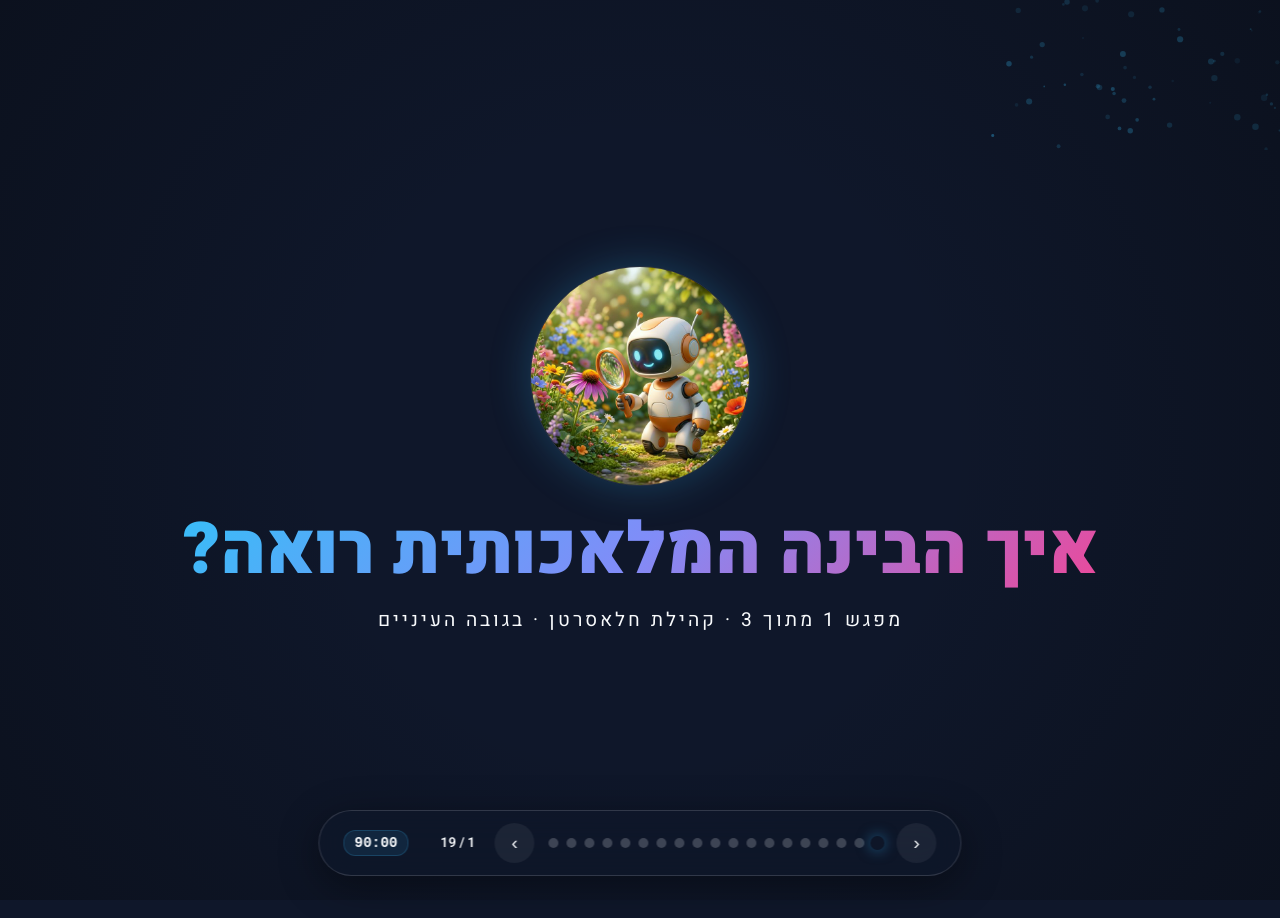
==== commit 929efde5: "Update opening question slide text and sunflower-to-numbers illustration" ====
--- a/index.html
+++ b/index.html
@@ -194,12 +194,12 @@
 <div class="slide" data-slide="6">
   <div class="gradient-mesh"><div class="blob" style="width:450px;height:450px;top:-100px;left:-70px;background:var(--color-accent-3);opacity:.1"></div><div class="blob" style="width:260px;height:260px;bottom:-60px;right:-40px;background:var(--color-accent-1);opacity:.08"></div></div>
   <div class="content text-center" style="display:flex;flex-direction:column;align-items:center;">
-    <h2 class="reveal" style="font-size:clamp(1.8rem,4vw,3rem);font-weight:800;margin:0 0 1rem">שאלת פתיחה</h2>
-    <div class="reveal video-box" style="max-width:780px;margin:0 auto 1.5rem;display:flex;flex-direction:column;gap:1.5rem;align-items:center;">
-      <p style="font-size:clamp(1.2rem,2.5vw,1.8rem);line-height:1.7;margin:0">כשאנחנו מסתכלים על תמונה של פרח, מה בעצם קורה במוח שלנו — ואיך אנחנו יודעים שזה פרח?</p>
-      <img src="assets/friendly_flower_scan_1775675701481.png" class="glowing-image" style="width:100%;max-height:300px;border-radius:18px;object-fit:cover;" alt="Educational scan of a flower" />
-    </div>
-    <p class="reveal muted">המוח שלנו עושה את זה בשבריר שנייה. הבינה המלאכותית עושה משהו אחר לגמרי.</p>
+    <h2 class="reveal" style="font-size:clamp(1.8rem,4vw,2.8rem);font-weight:800;margin:0 0 .8rem">שאלת פתיחה</h2>
+    <div class="reveal video-box" style="width:100%;max-width:780px;margin:0 auto 1.1rem;padding:1.2rem 1.5rem;display:flex;flex-direction:column;gap:1.1rem;align-items:center;">
+      <div style="text-align:center;line-height:1.35;margin:0;background:rgba(129,140,248,0.14);border:1px solid rgba(129,140,248,0.32);padding:.65rem 1.8rem .75rem;border-radius:16px;"><div style="font-size:clamp(1.3rem,2.3vw,1.7rem);font-weight:600;color:var(--color-text-secondary);">אנחנו רואים פרח.</div><div style="font-size:clamp(1.75rem,3.3vw,2.45rem);font-weight:900;color:var(--color-text);margin-top:.1rem;">מה רואה המחשב?</div></div>
+      <img src="assets/sunflower_numbers_transition.png" class="glowing-image" style="max-width:100%;max-height:275px;width:auto;height:auto;border-radius:18px;display:block;" alt="מעבר מתמונה של חמנייה לייצוג מספרי" />
+    </div>
+    <p class="reveal secondary" style="font-size:clamp(1.05rem,1.8vw,1.3rem);font-weight:500;margin:0;text-align:center;">בואו נעקוב אחרי הדרך מתמונה למספרים — וממספרים לזיהוי.</p>
   </div>
 </div>
 
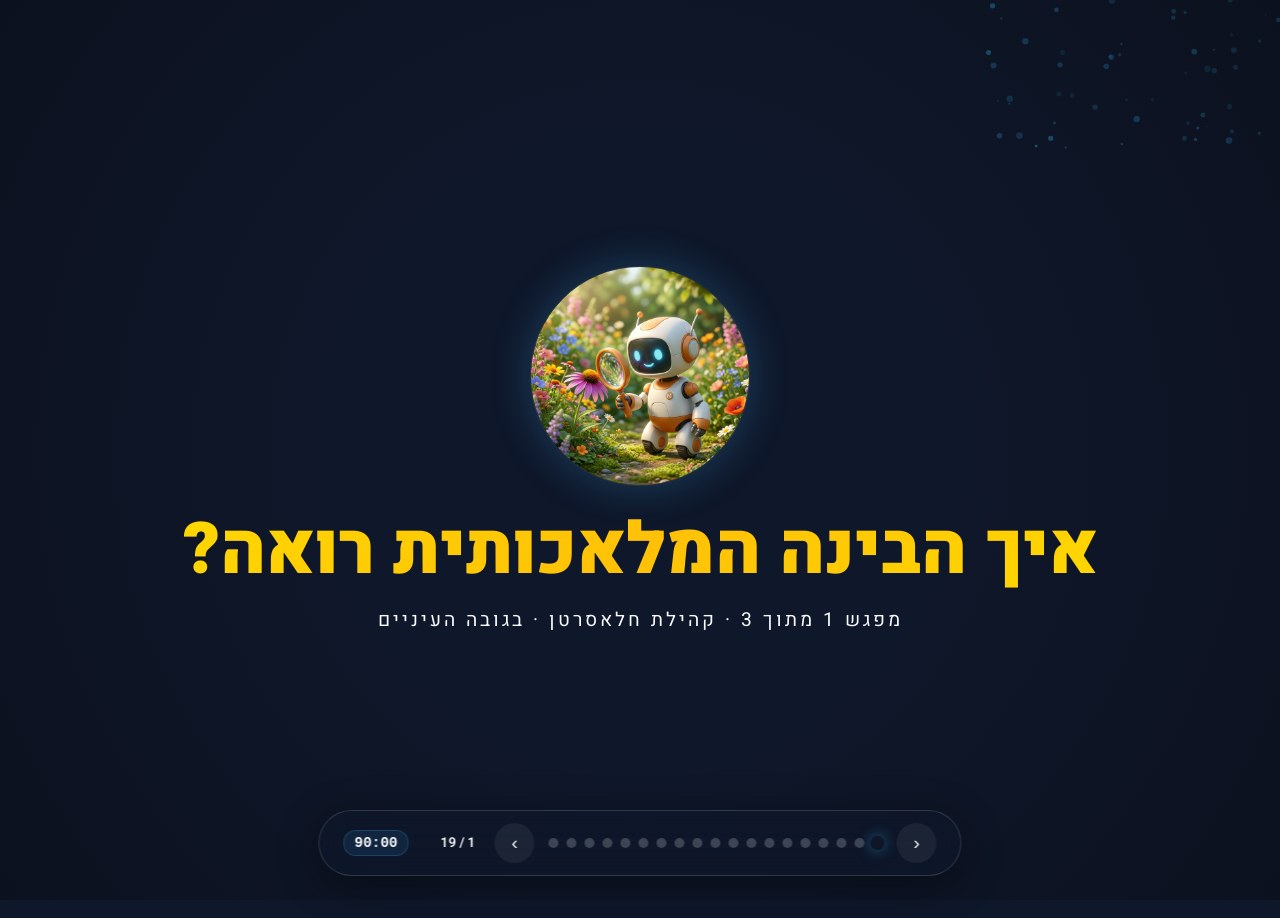
==== commit bf1aa3b5: "Change header gradient colors in iChange opening slide title color to goldndex.html" ====
--- a/index.html
+++ b/index.html
@@ -84,7 +84,7 @@
   <canvas class="particle-canvas" style="position:absolute;inset:0;z-index:1"></canvas>
   <div class="content text-center" style="display:flex;flex-direction:column;align-items:center;">
     <img src="assets/friendly_hero_1775675685711.png" class="reveal glowing-image" style="width:220px;height:220px;margin-bottom:1.5rem;animation:float 5s ease-in-out infinite;border-radius:50%;object-fit:cover;" alt="Friendly AI Robot hero" />
-    <h1 class="reveal" style="font-size:clamp(2.2rem,5.6vw,4.5rem);font-weight:900;line-height:1.15;margin:0 0 .8rem;background:linear-gradient(135deg,#38bdf8,#818cf8,#ec4899);-webkit-background-clip:text;-webkit-text-fill-color:transparent;background-clip:text">איך הבינה המלאכותית רואה?</h1>
+    <h1 class="reveal" style="font-size:clamp(2.2rem,5.6vw,4.5rem);font-weight:900;line-height:1.15;margin:0 0 .8rem;background:linear-gradient(135deg,#FFD700,#FFC107,#FFD700);-webkit-background-clip:text;-webkit-text-fill-color:transparent;background-clip:text">איך הבינה המלאכותית רואה?</h1>
     <p class="reveal muted" style="font-size:clamp(.95rem,1.5vw,1.2rem);letter-spacing:3px;text-transform:uppercase;margin:0">מפגש 1 מתוך 3 · קהילת חלאסרטן · בגובה העיניים</p>
   </div>
 </div>
